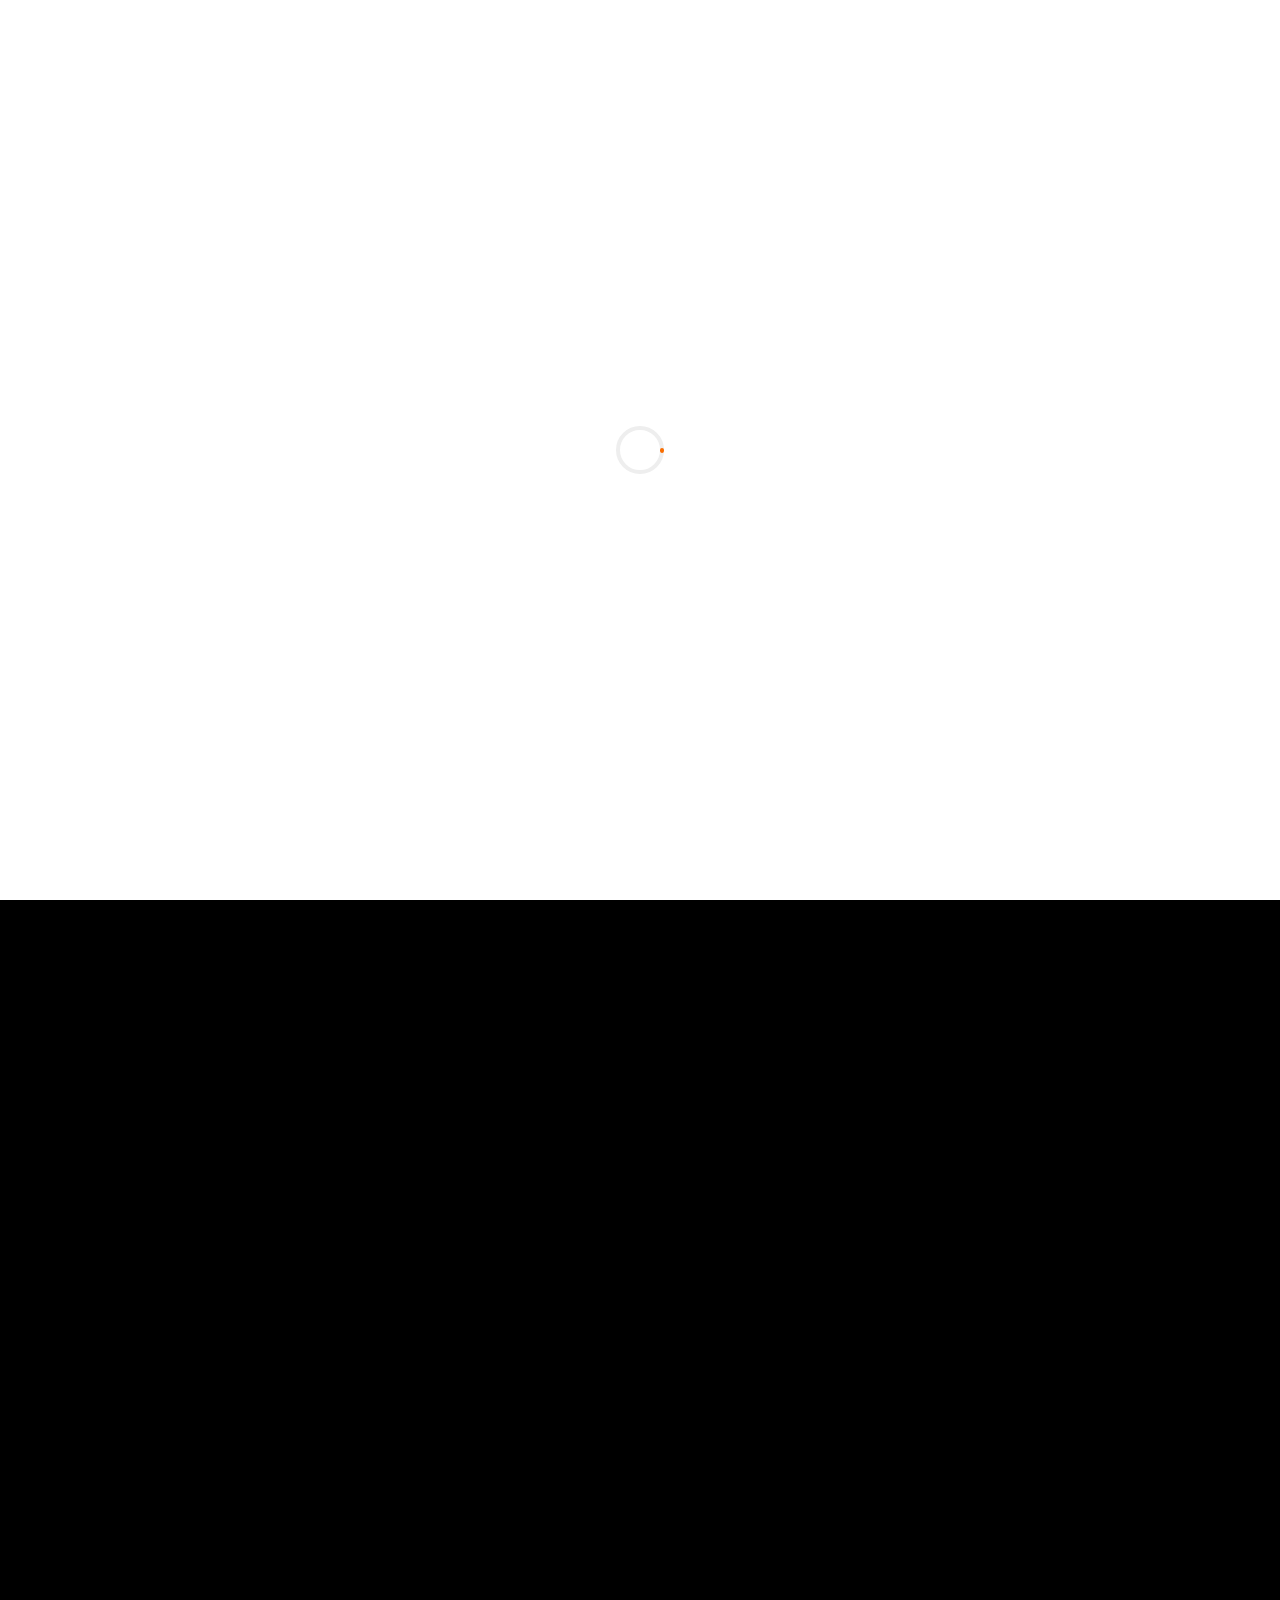
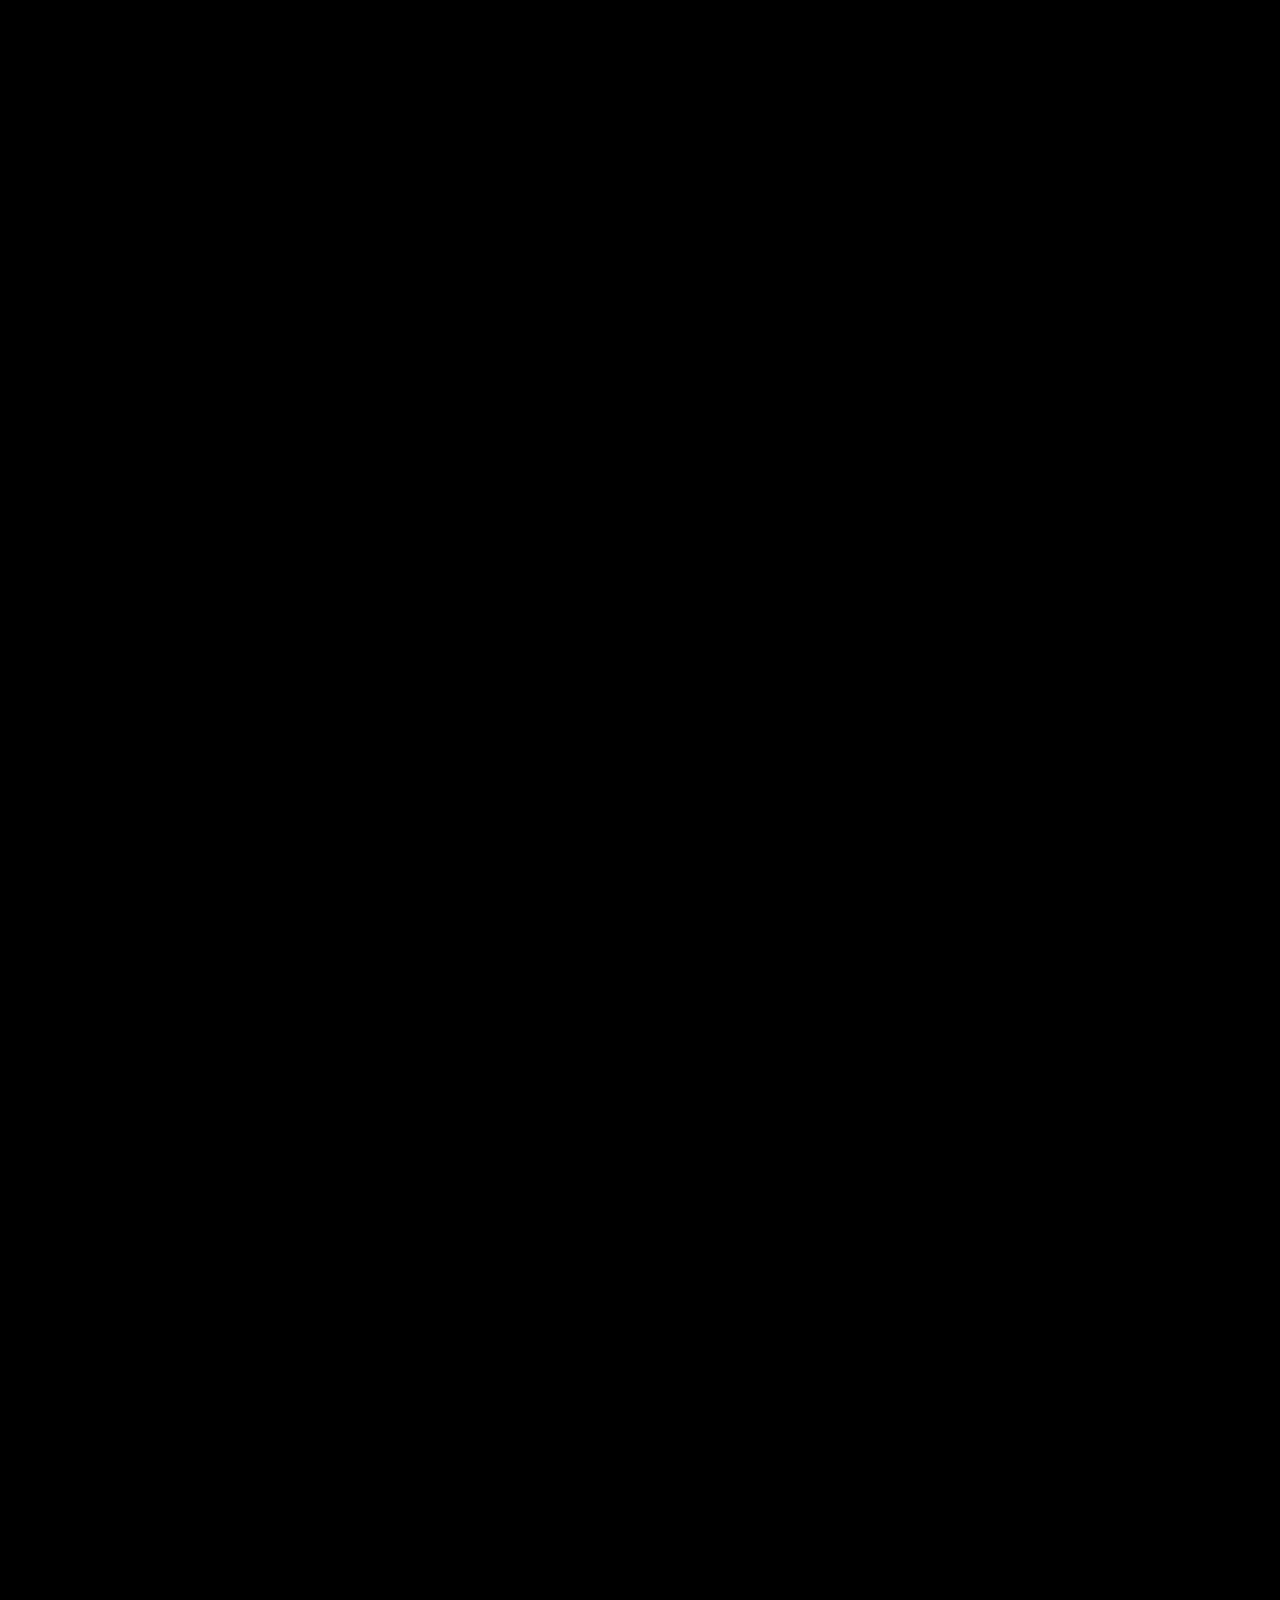
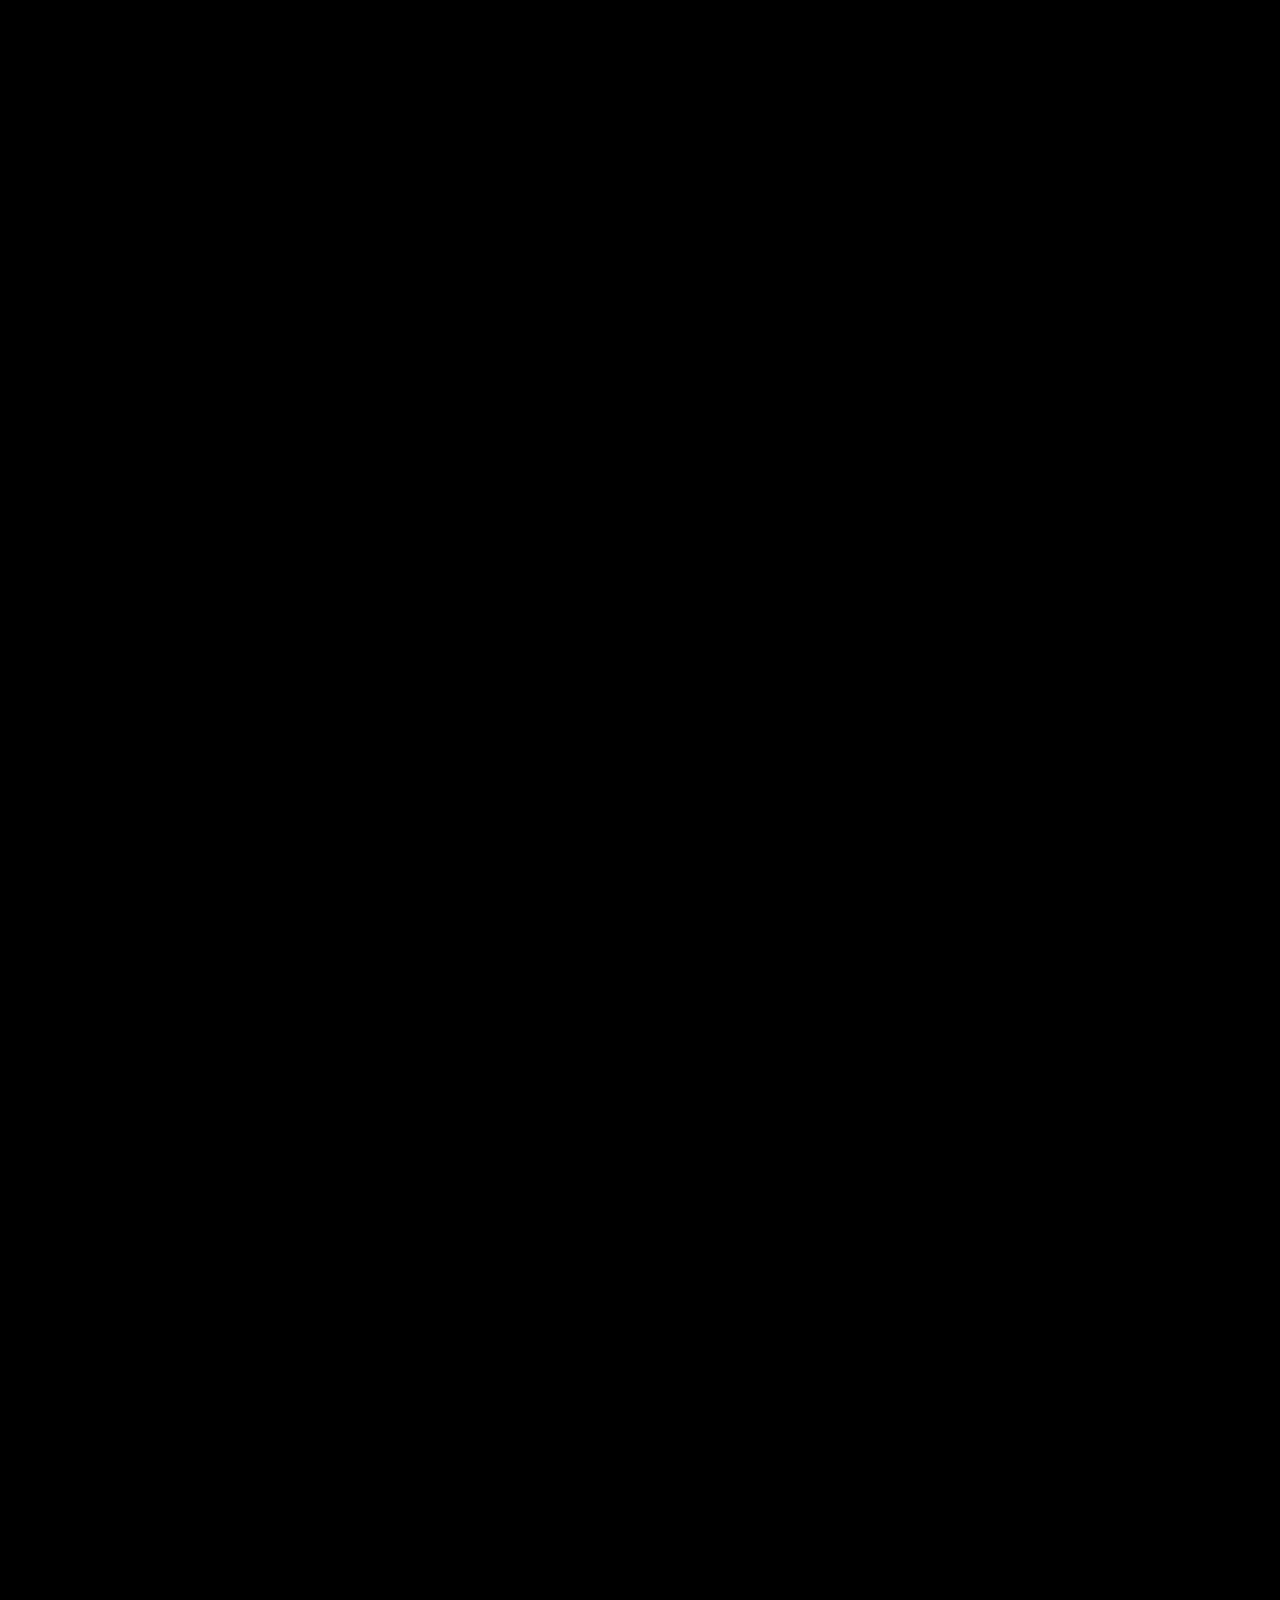
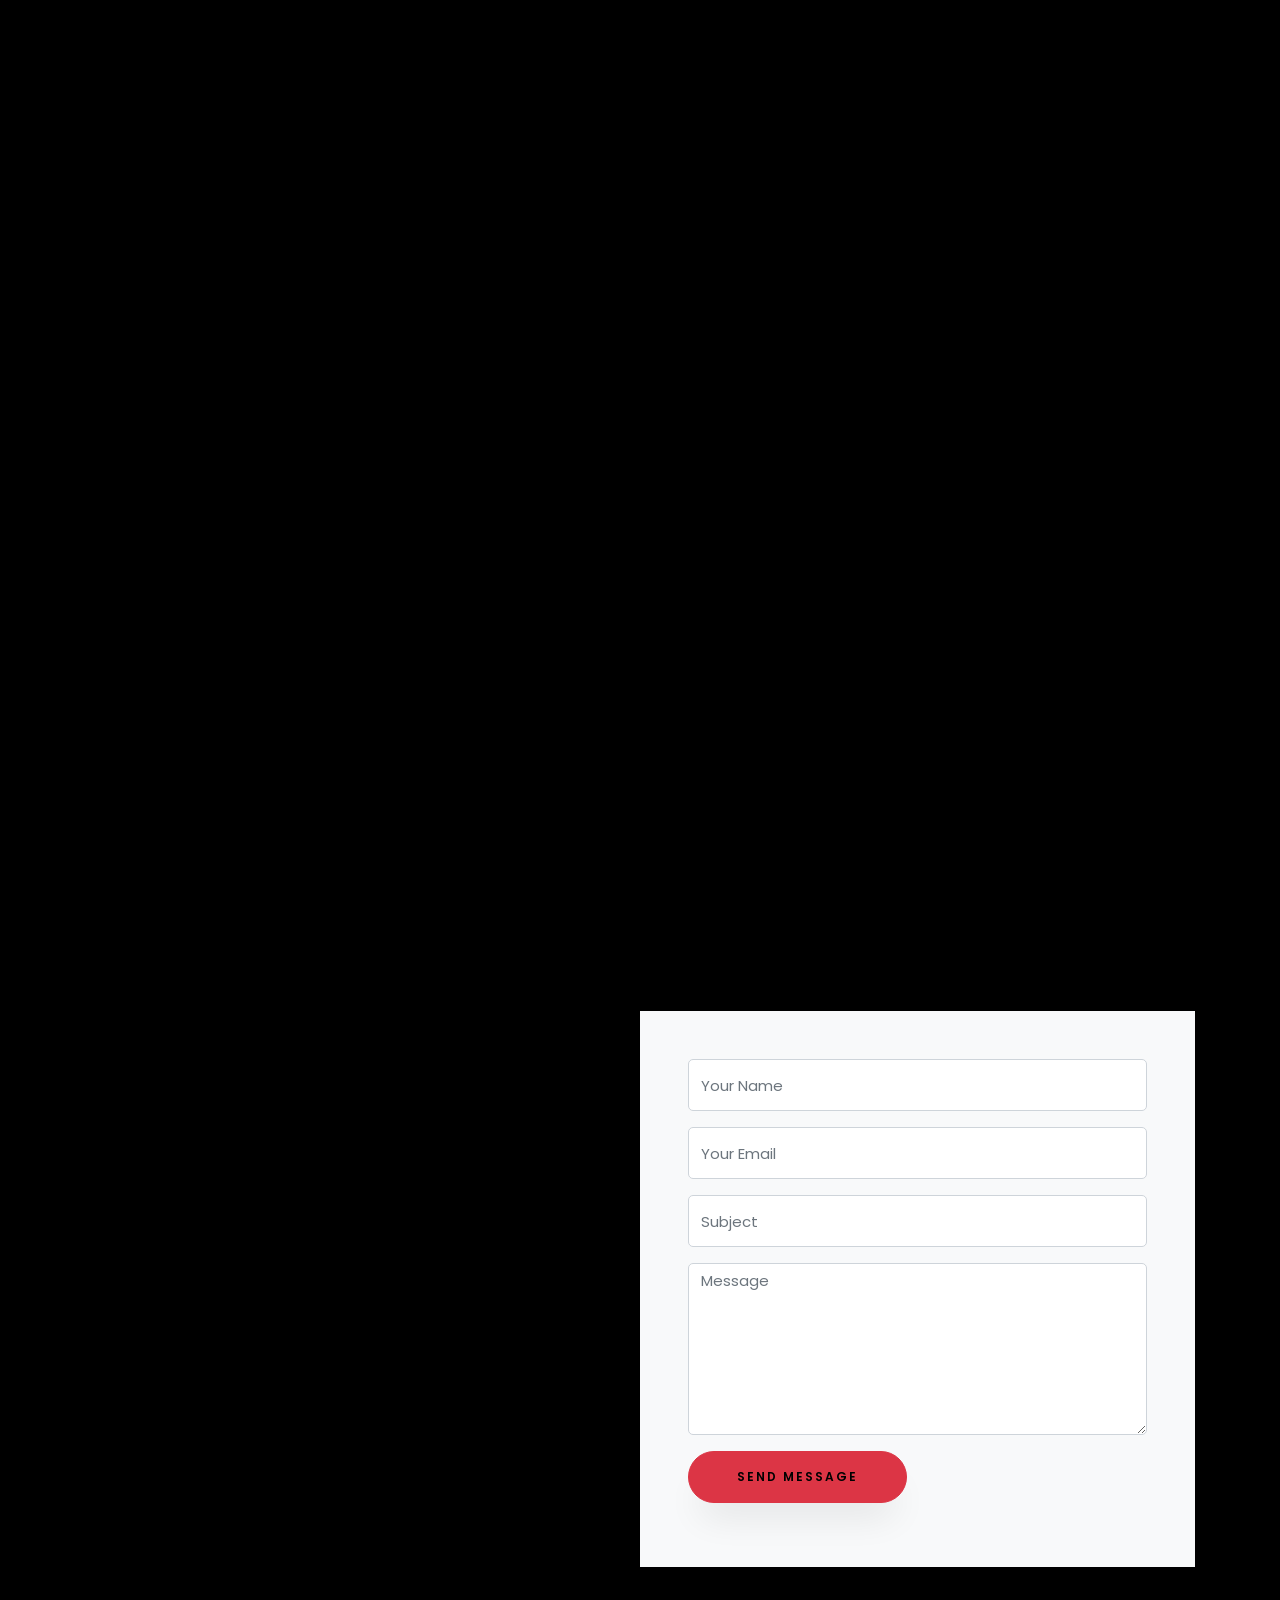
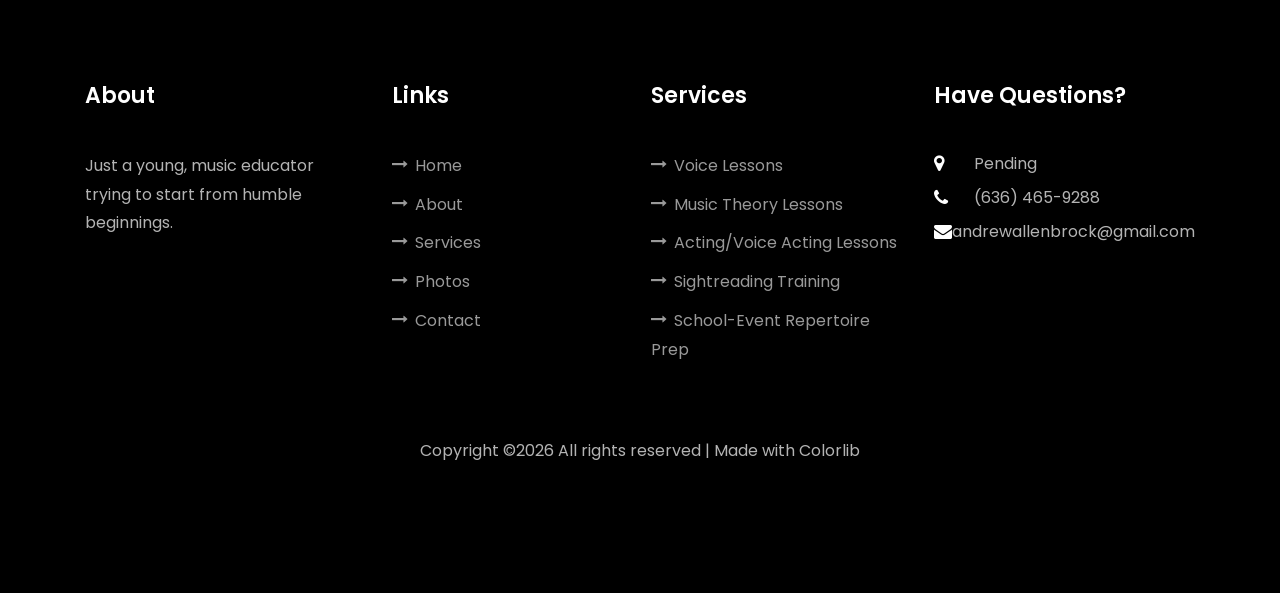
==== index.html @ 97415693 "Update index.html" ====
<!DOCTYPE html>
<html lang="en">
  <head>
    <title>Andrew Brock's Portfolio</title>
    <meta charset="utf-8">
    <meta name="viewport" content="width=device-width, initial-scale=1, shrink-to-fit=no">
    
    <link href="https://fonts.googleapis.com/css?family=Poppins:100,200,300,400,500,600,700,800,900" rel="stylesheet">

    <link rel="stylesheet" href="css/open-iconic-bootstrap.min.css">
    <link rel="stylesheet" href="css/animate.css">
    
    <link rel="stylesheet" href="css/owl.carousel.min.css">
    <link rel="stylesheet" href="css/owl.theme.default.min.css">
    <link rel="stylesheet" href="css/magnific-popup.css">

    <link rel="stylesheet" href="css/aos.css">

    <link rel="stylesheet" href="css/ionicons.min.css">
    
    <link rel="stylesheet" href="css/flaticon.css">
    <link rel="stylesheet" href="css/icomoon.css">
    <link rel="stylesheet" href="css/style.css">
  </head>
  <body data-spy="scroll" data-target=".site-navbar-target" data-offset="300">
	  
	  
    <nav class="navbar navbar-expand-lg navbar-dark ftco_navbar ftco-navbar-light site-navbar-target" id="ftco-navbar">
	    <div class="container">
	      <a class="navbar-brand" href="/">Brock Studio</a>
	      <button class="navbar-toggler js-fh5co-nav-toggle fh5co-nav-toggle" type="button" data-toggle="collapse" data-target="#ftco-nav" aria-controls="ftco-nav" aria-expanded="false" aria-label="Toggle navigation">
	        <span class="oi oi-menu"></span> Menu
	      </button>

	      <div class="collapse navbar-collapse" id="ftco-nav">
	        <ul class="navbar-nav nav ml-auto">
	          <li class="nav-item"><a href="#home-section" class="nav-link"><span>Home</span></a></li>
	          <li class="nav-item"><a href="#about-section" class="nav-link"><span>About</span></a></li>
	          <li class="nav-item"><a href="#resume-section" class="nav-link"><span>Resume</span></a></li>
	          <li class="nav-item"><a href="#services-section" class="nav-link"><span>Services</span></a></li>
	          <li class="nav-item"><a href="#skills-section" class="nav-link"><span>Skills</span></a></li>
	          <li class="nav-item"><a href="#photos-section" class="nav-link"><span>Photos</span></a></li>
	          <li class="nav-item"><a href="#contact-section" class="nav-link"><span>Contact</span></a></li>
	        </ul>
	      </div>
	    </div>
	  </nav>
	  <section id="home-section" class="hero">
		  <div class="home-slider  owl-carousel">
	      <div class="slider-item ">
	      	<div class="overlay"></div>
	        <div class="container">
	          <div class="row d-md-flex no-gutters slider-text align-items-end justify-content-end" data-scrollax-parent="true">
	          	<div class="one-third js-fullheight order-md-last img" style="background-image: url(images/About_Me.png);">
	          		<div class="overlay"></div>
	          	</div>
		          <div class="one-forth d-flex  align-items-center ftco-animate" data-scrollax=" properties: { translateY: '70%' }">
		          	<div class="text">
		          		<span class="subheading">Hello!</span>
			            <h1 class="mb-4 mt-3">I'm <span>Andrew Brock</span></h1>
			            <h2 class="mb-4">A Musician and Educator</h2>
			            <p><a href="#contact-section" class="btn btn-primary py-3 px-4">Hire me</a> <a href="#services-section" class="btn btn-white btn-outline-white py-3 px-4">My Services</a></p>
		            </div>
		          </div>
	        	</div>
	        </div>
	      </div>

	      <div class="slider-item">
	      	<div class="overlay"></div>
	        <div class="container">
	          <div class="row d-flex no-gutters slider-text align-items-end justify-content-end" data-scrollax-parent="true">
	          	<div class="one-third js-fullheight order-md-last img" style="background-image: url(images/Me_With_Dolphin.png);">
	          		<div class="overlay"></div>
	          	</div>
		          <div class="one-forth d-flex align-items-center ftco-animate" data-scrollax=" properties: { translateY: '70%' }">
		          	<div class="text">
		          		<span class="subheading">Hello!</span>
			            <h1 class="mb-4 mt-3">I'm a <span>music educator</span> based in Missouri</h1>
			            <p><a href="#contact-section" class="btn btn-primary py-3 px-4">Hire me</a> <a href="#services-section" class="btn btn-white btn-outline-white py-3 px-4">My Services</a></p>
		            </div>
		          </div>
	        	</div>
	        </div>
	      </div>
	    </div>
    </section>

    <section class="ftco-about img ftco-section ftco-no-pb" id="about-section">
    	<div class="container">
    		<div class="row d-flex">
    			<div class="col-md-6 col-lg-5 d-flex">
    				<div class="img-about img d-flex align-items-stretch">
    					<div class="overlay"></div>
	    				<div class="img d-flex align-self-stretch align-items-center" style="background-image: url(images/About_Me.png);">
	    				</div>
    				</div>
    			</div>
    			<div class="col-md-6 col-lg-7 pl-lg-5 pb-5">
    				<div class="row justify-content-start pb-3">
		          <div class="col-md-12 heading-section ftco-animate">
		          	<h1 class="big">About</h1>
		            <h2 class="mb-4">About Me</h2>
		            <p>I'm a full time teacher in the state of Missouri and offer various lessons to help all aspiring individuals grow in the performing arts.</p>
		            <ul class="about-info mt-4 px-md-0 px-2">
		            	<li class="d-flex"><span>Name:</span> <span>Andrew Brock</span></li>
		            	<li class="d-flex"><span>Email:</span> <span>andrewallenbrock@gmail.com</span></li>
		            	<li class="d-flex"><span>Phone: </span> <span>(636) 465-9288</span></li>
		            </ul>
		          </div>
		        </div>
	          <div class="counter-wrap ftco-animate d-flex mt-md-3">
              <div class="text">
              	<p class="mb-4">
	                <span class="number" data-number="400">0</span>
	                <span>Students Helped</span>
                </p>
                <p><a href="Resume.pdf" target="_blank" class="btn btn-primary py-3 px-3">Download CV</a></p>
              </div>
	          </div>
	        </div>
        </div>
    	</div>
    </section>

    <section class="ftco-section ftco-no-pb" id="resume-section">
    	<div class="container">
    		<div class="row justify-content-center pb-5">
          <div class="col-md-10 heading-section text-center ftco-animate">
          	<h1 class="big big-2">Resume</h1>
            <h2 class="mb-4">Resume</h2>
            <p>Take a peek at my growing resume! This highlights some of my credentials.</p>
          </div>
        </div>
    		<div class="row">
    			<div class="col-md-6">
    				<div class="resume-wrap ftco-animate">
    					<span class="date">2018-2020</span>
    					<h2>Associates of Arts</h2>
    					<span class="position">Jefferson College</span>
    					<p class="mt-4">Go Vikings!</p>
    				</div>
    				<div class="resume-wrap ftco-animate">
    					<span class="date">June 2023</span>
    					<h2>Teacher Educator Certificate</h2>
    					<span class="position">Missouri State University</span>
    					<p class="mt-4">Certified to teach Vocal K-12 in state of Missouri</p>
    				</div>
    				<div class="resume-wrap ftco-animate">
    					<span class="date">June 2026</span>
    					<h2>Kodály Level One Certification</h2>
    					<span class="position">Missouri State University</span>
    					<p class="mt-4">My training in the Kodály method provides a rigorous, voice-first framework that transforms the classroom into an active laboratory for musical literacy and joyful ensemble singing. I pursued this specialized certification to ensure that every student I teach doesn't just memorize songs, but truly learns to read, feel, and understand the language of music for themselves.</p>
    				</div>
    			</div>

    			<div class="col-md-6">
    				<div class="resume-wrap ftco-animate">
    					<span class="date">2020-2023</span>
    					<h2>Bachelor's in Music Education</h2>
    					<span class="position">Missouri State University</span>
    					<p class="mt-4">Go Bears!</p>
    				</div>
    				<div class="resume-wrap ftco-animate">
    					<span class="date">2023-Current</span>
    					<h2>Theatre Director</h2>
    					<span class="position">Herculaneum High School</span>
    					<p class="mt-4">I've been the theatre director at Herculaneum High for the last 3 years and counting.</p>
    				</div>
    				<div class="resume-wrap ftco-animate">
    					<span class="date">2023-Current</span>
    					<h2>Director of Choirs</h2>
    					<span class="position">Dunklin R-V School District</span>
    					<p class="mt-4">I currently work as the Director of Choirs at the Dunklin R-V School District. I teach 6-12 at Senn-Thomas Middle School and Herculaneum High.</p>
    				</div>
    			</div>
    		</div>
    		<div class="row justify-content-center mt-5">
    			<div class="col-md-6 text-center ftco-animate">
    				<p><a href="Resume.pdf" target="_blank" class="btn btn-primary py-4 px-5">Download CV</a></p>
    			</div>
    		</div>
    	</div>
    </section>

    <section class="ftco-section" id="services-section">
    	<div class="container">
    		<div class="row justify-content-center py-5 mt-5">
          <div class="col-md-12 heading-section text-center ftco-animate">
          	<h1 class="big big-2">Services</h1>
            <h2 class="mb-4">Services</h2>
            <p>I have a wide range of services in music and theatre production.</p>
          </div>
        </div>
    		<div class="row">
					<div class="col-md-4 text-center d-flex ftco-animate">
						<a href="#" class="services-1">
							<span class="icon">
								<i class="flaticon-analysis"></i>
							</span>
							<div class="desc">
								<h3 class="mb-5">Voice Lessons</h3>
							</div>
						</a>
					</div>
					<div class="col-md-4 text-center d-flex ftco-animate">
						<a href="#" class="services-1">
							<span class="icon">
								<i class="flaticon-flasks"></i>
							</span>
							<div class="desc">
								<h3 class="mb-5">Acting/Voice Acting Lessons</h3>
							</div>
						</a>
					</div>
					<div class="col-md-4 text-center d-flex ftco-animate">
						<a href="#" class="services-1">
							<span class="icon">
								<i class="flaticon-ideas"></i>
							</span>
							<div class="desc">
								<h3 class="mb-5">Music Theory Lessons</h3>
							</div>
						</a>
					</div>

					<div class="col-md-4 text-center d-flex ftco-animate">
						<a href="#" class="services-1">
							<span class="icon">
								<i class="flaticon-analysis"></i>
							</span>
							<div class="desc">
								<h3 class="mb-5">All-District Choir Repertoire Prep</h3>
							</div>
						</a>
					</div>
					<div class="col-md-4 text-center d-flex ftco-animate">
						<a href="#" class="services-1">
							<span class="icon">
								<i class="flaticon-flasks"></i>
							</span>
							<div class="desc">
								<h3 class="mb-5">Solo/Ensemble Competition Prep</h3>
							</div>
						</a>
					</div>
					<div class="col-md-4 text-center d-flex ftco-animate">
						<a href="#" class="services-1">
							<span class="icon">
								<i class="flaticon-ideas"></i>
							</span>
							<div class="desc">
								<h3 class="mb-5">Sightreading Training</h3>
							</div>
						</a>
					</div>
				</div>
    	</div>
    </section>

		
		<section class="ftco-section" id="skills-section">
			<div class="container">
				<div class="row justify-content-center pb-5">
          <div class="col-md-12 heading-section text-center ftco-animate">
          	<h1 class="big big-2">Skills</h1>
            <h2 class="mb-4">My Skills</h2>
            <p>Just some things I have a good knack for!</p>
          </div>
        </div>
				<div class="row">
					<div class="col-md-6 animate-box">
						<div class="progress-wrap ftco-animate">
							<h3>Photoshop</h3>
							<div class="progress">
							 	<div class="progress-bar color-1" role="progressbar" aria-valuenow="80"
							  	aria-valuemin="0" aria-valuemax="100" style="width:80%">
							    <span>80%</span>
							  	</div>
							</div>
						</div>
					</div>
					<div class="col-md-6 animate-box">
						<div class="progress-wrap ftco-animate">
							<h3>Finale</h3>
							<div class="progress">
							 	<div class="progress-bar color-2" role="progressbar" aria-valuenow="95"
							  	aria-valuemin="0" aria-valuemax="100" style="width:95%">
							    <span>95%</span>
							  	</div>
							</div>
						</div>
					</div>
					<div class="col-md-6 animate-box">
						<div class="progress-wrap ftco-animate">
							<h3>Dorico</h3>
							<div class="progress">
							 	<div class="progress-bar color-3" role="progressbar" aria-valuenow="75"
							  	aria-valuemin="0" aria-valuemax="100" style="width:75%">
							    <span>75%</span>
							  	</div>
							</div>
						</div>
					</div>
					<div class="col-md-6 animate-box">
						<div class="progress-wrap ftco-animate">
							<h3>Audacity</h3>
							<div class="progress">
							 	<div class="progress-bar color-4" role="progressbar" aria-valuenow="90"
							  	aria-valuemin="0" aria-valuemax="100" style="width:90%">
							    <span>90%</span>
							  	</div>
							</div>
						</div>
					</div>
					<div class="col-md-6 animate-box">
						<div class="progress-wrap ftco-animate">
							<h3>Google Applications</h3>
							<div class="progress">
							 	<div class="progress-bar color-5" role="progressbar" aria-valuenow="100"
							  	aria-valuemin="0" aria-valuemax="100" style="width:100%">
							    <span>100%</span>
							  	</div>
							</div>
						</div>
					</div>
					<div class="col-md-6 animate-box">
						<div class="progress-wrap ftco-animate">
							<h3>GarageBand</h3>
							<div class="progress">
							 	<div class="progress-bar color-6" role="progressbar" aria-valuenow="80"
							  	aria-valuemin="0" aria-valuemax="100" style="width:80%">
							    <span>80%</span>
							  	</div>
							</div>
						</div>
					</div>
				</div>
			</div>
		</section>
 

    <section class="ftco-section ftco-project" id="photos-section">
    	<div class="container">
    		<div class="row justify-content-center pb-5">
          <div class="col-md-12 heading-section text-center ftco-animate">
          	<h1 class="big big-2">Photos</h1>
            <h2 class="mb-4">My Photos</h2>
            <p>Just sharing some of my memories I've made while doing what I love!</p>
          </div>
        </div>
    		<div class="row">
    			<div class="col-md-4">
    				<div class="project img ftco-animate d-flex justify-content-center align-items-center" style="background-image: url(images/trip3.jpeg);">
    					<div class="overlay"></div>
    				</div>
  				</div>
  				
				<div class="col-md-4">
    				<div class="project img ftco-animate d-flex justify-content-center align-items-center" style="background-image: url(images/Trophies.jpeg);">
    					<div class="overlay"></div>
    				</div>
  				</div>

    			<div class="col-md-8">
    				<div class="project img ftco-animate d-flex justify-content-center align-items-center" style="background-image: url(images/Concert_Rehearsal.png);">
    					<div class="overlay"></div>
	    				</div>
    				</div>

    				<div class="project img ftco-animate d-flex justify-content-center align-items-center" style="background-image: url(images/Six_Flags_Trip.png);">
    					<div class="overlay"></div>
	    				<div class="text text-center p-4">
    				</div>
    			</div>
		    				</div>
	    				</div>
    				</div>
    			</div>
    		</div>
    	</div>
    </section>


    <section class="ftco-section contact-section ftco-no-pb" id="contact-section">
      <div class="container">
      	<div class="row justify-content-center mb-5 pb-3">
          <div class="col-md-7 heading-section text-center ftco-animate">
            <h1 class="big big-2">Contact</h1>
            <h2 class="mb-4">Contact Me</h2>
            <p>Contact me to ask about my rates!</p>
          </div>
        </div>

        <div class="row d-flex contact-info mb-5">
          <div class="col-md-6 col-lg-3 d-flex ftco-animate">
          	<div class="align-self-stretch box p-4 text-center">
          		<div class="icon d-flex align-items-center justify-content-center">
          			<span class="icon-map-signs"></span>
          		</div>
          		<h3 class="mb-4">Address</h3>
	            <p>Pending</p>
	          </div>
          </div>
          <div class="col-md-6 col-lg-3 d-flex ftco-animate">
          	<div class="align-self-stretch box p-4 text-center">
          		<div class="icon d-flex align-items-center justify-content-center">
          			<span class="icon-phone2"></span>
          		</div>
          		<h3 class="mb-4">Contact Number</h3>
	            <p><a href="tel://6364659288">(636) 465-9288</a></p>
	          </div>
          </div>
          <div class="col-md-6 col-lg-3 d-flex ftco-animate">
          	<div class="align-self-stretch box p-4 text-center">
          		<div class="icon d-flex align-items-center justify-content-center">
          			<span class="icon-paper-plane"></span>
          		</div>
          		<h3 class="mb-4">Email Address</h3>
	            <p><a href="mailto:andrewallenbrock@gmail.com">andrewallenbrock@gmail.com</a></p>
	          </div>
          </div>
          <div class="col-md-6 col-lg-3 d-flex ftco-animate">
          	<div class="align-self-stretch box p-4 text-center">
          		<div class="icon d-flex align-items-center justify-content-center">
          			<span class="icon-globe"></span>
          		</div>
          		<h3 class="mb-4">Website</h3>
	            <p><a href="/">andrewallenbrock.com</a></p>
	          </div>
          </div>
        </div>

        <div class="row no-gutters block-9">
          <div class="col-md-6 order-md-last d-flex">
            <form action="https://formspree.io/f/xnjryzbp" method="POST" class="bg-light p-4 p-md-5 contact-form">
  <div class="form-group">
    <input type="text" name="Name" class="form-control" placeholder="Your Name" required>
  </div>
  <div class="form-group">
    <input type="email" name="Reply To" class="form-control" placeholder="Your Email" required>
  </div>
  <div class="form-group">
    <input type="text" name="subject" class="form-control" placeholder="Subject" required>
  </div>
  <div class="form-group">
    <textarea name="Message" id="message" cols="30" rows="7" class="form-control" placeholder="Message" required></textarea>
  </div>
  <div class="form-group">
    <input type="submit" value="Send Message" class="btn btn-primary py-3 px-5">
  </div>
            </form>
          
          </div>

          <div class="col-md-6 d-flex">
          	<div class="img" style="background-image: url(images/About_Me.png);"></div>
          </div>
        </div>
      </div>
    </section>
		

    <footer class="ftco-footer ftco-section">
      <div class="container">
        <div class="row mb-5">
          <div class="col-md">
            <div class="ftco-footer-widget mb-4">
              <h2 class="ftco-heading-2">About</h2>
              <p>Just a young, music educator trying to start from humble beginnings.</p>
              <ul class="ftco-footer-social list-unstyled float-md-left float-lft mt-5">
                <li class="ftco-animate"><a href="#"><span class="icon-twitter"></span></a></li>
                <li class="ftco-animate"><a href="#"><span class="icon-facebook"></span></a></li>
                <li class="ftco-animate"><a href="#"><span class="icon-instagram"></span></a></li>
              </ul>
            </div>
          </div>
          <div class="col-md">
            <div class="ftco-footer-widget mb-4 ml-md-4">
              <h2 class="ftco-heading-2">Links</h2>
              <ul class="list-unstyled">
                <li><a href="/"><span class="icon-long-arrow-right mr-2"></span>Home</a></li>
                <li><a href="#about-section"><span class="icon-long-arrow-right mr-2"></span>About</a></li>
                <li><a href="#services-section"><span class="icon-long-arrow-right mr-2"></span>Services</a></li>
                <li><a href="#photos-section"><span class="icon-long-arrow-right mr-2"></span>Photos</a></li>
                <li><a href="#contact-section"><span class="icon-long-arrow-right mr-2"></span>Contact</a></li>
              </ul>
            </div>
          </div>
          <div class="col-md">
             <div class="ftco-footer-widget mb-4">
              <h2 class="ftco-heading-2">Services</h2>
              <ul class="list-unstyled">
                <li><a href="#services-section"><span class="icon-long-arrow-right mr-2"></span>Voice Lessons</a></li>
                <li><a href="#services-section"><span class="icon-long-arrow-right mr-2"></span>Music Theory Lessons</a></li>
                <li><a href="#services-section"><span class="icon-long-arrow-right mr-2"></span>Acting/Voice Acting Lessons</a></li>
                <li><a href="#services-section"><span class="icon-long-arrow-right mr-2"></span>Sightreading Training</a></li>
                <li><a href="#services-section"><span class="icon-long-arrow-right mr-2"></span>School-Event Repertoire Prep</a></li>
              </ul>
            </div>
          </div>
          <div class="col-md">
            <div class="ftco-footer-widget mb-4">
            	<h2 class="ftco-heading-2">Have Questions?</h2>
            	<div class="block-23 mb-3">
	              <ul>
	                <li><span class="icon icon-map-marker"></span><span class="text">Pending</span></li>
	                <li><span class="icon icon-phone"></span><span class="text">(636) 465-9288</span></a></li>
	                <li><span class="icon icon-envelope"></span><span class="text">andrewallenbrock@gmail.com</span></a></li>
	              </ul>
	            </div>
            </div>
          </div>
        </div>
        <div class="row">
          <div class="col-md-12 text-center">

            <p><!-- Link back to Colorlib can't be removed. Template is licensed under CC BY 3.0. -->
  Copyright &copy;<script>document.write(new Date().getFullYear());</script> All rights reserved | Made with <a href="https://colorlib.com" target="_blank">Colorlib</a>
  <!-- Link back to Colorlib can't be removed. Template is licensed under CC BY 3.0. --></p>
          </div>
        </div>
      </div>
    </footer>
    
  

  <!-- loader -->
  <div id="ftco-loader" class="show fullscreen"><svg class="circular" width="48px" height="48px"><circle class="path-bg" cx="24" cy="24" r="22" fill="none" stroke-width="4" stroke="#eeeeee"/><circle class="path" cx="24" cy="24" r="22" fill="none" stroke-width="4" stroke-miterlimit="10" stroke="#F96D00"/></svg></div>


  <script src="js/jquery.min.js"></script>
  <script src="js/jquery-migrate-3.0.1.min.js"></script>
  <script src="js/popper.min.js"></script>
  <script src="js/bootstrap.min.js"></script>
  <script src="js/jquery.easing.1.3.js"></script>
  <script src="js/jquery.waypoints.min.js"></script>
  <script src="js/jquery.stellar.min.js"></script>
  <script src="js/owl.carousel.min.js"></script>
  <script src="js/jquery.magnific-popup.min.js"></script>
  <script src="js/aos.js"></script>
  <script src="js/jquery.animateNumber.min.js"></script>
  <script src="js/scrollax.min.js"></script>
  
  <script src="js/main.js"></script>
    
  </body>
</html>
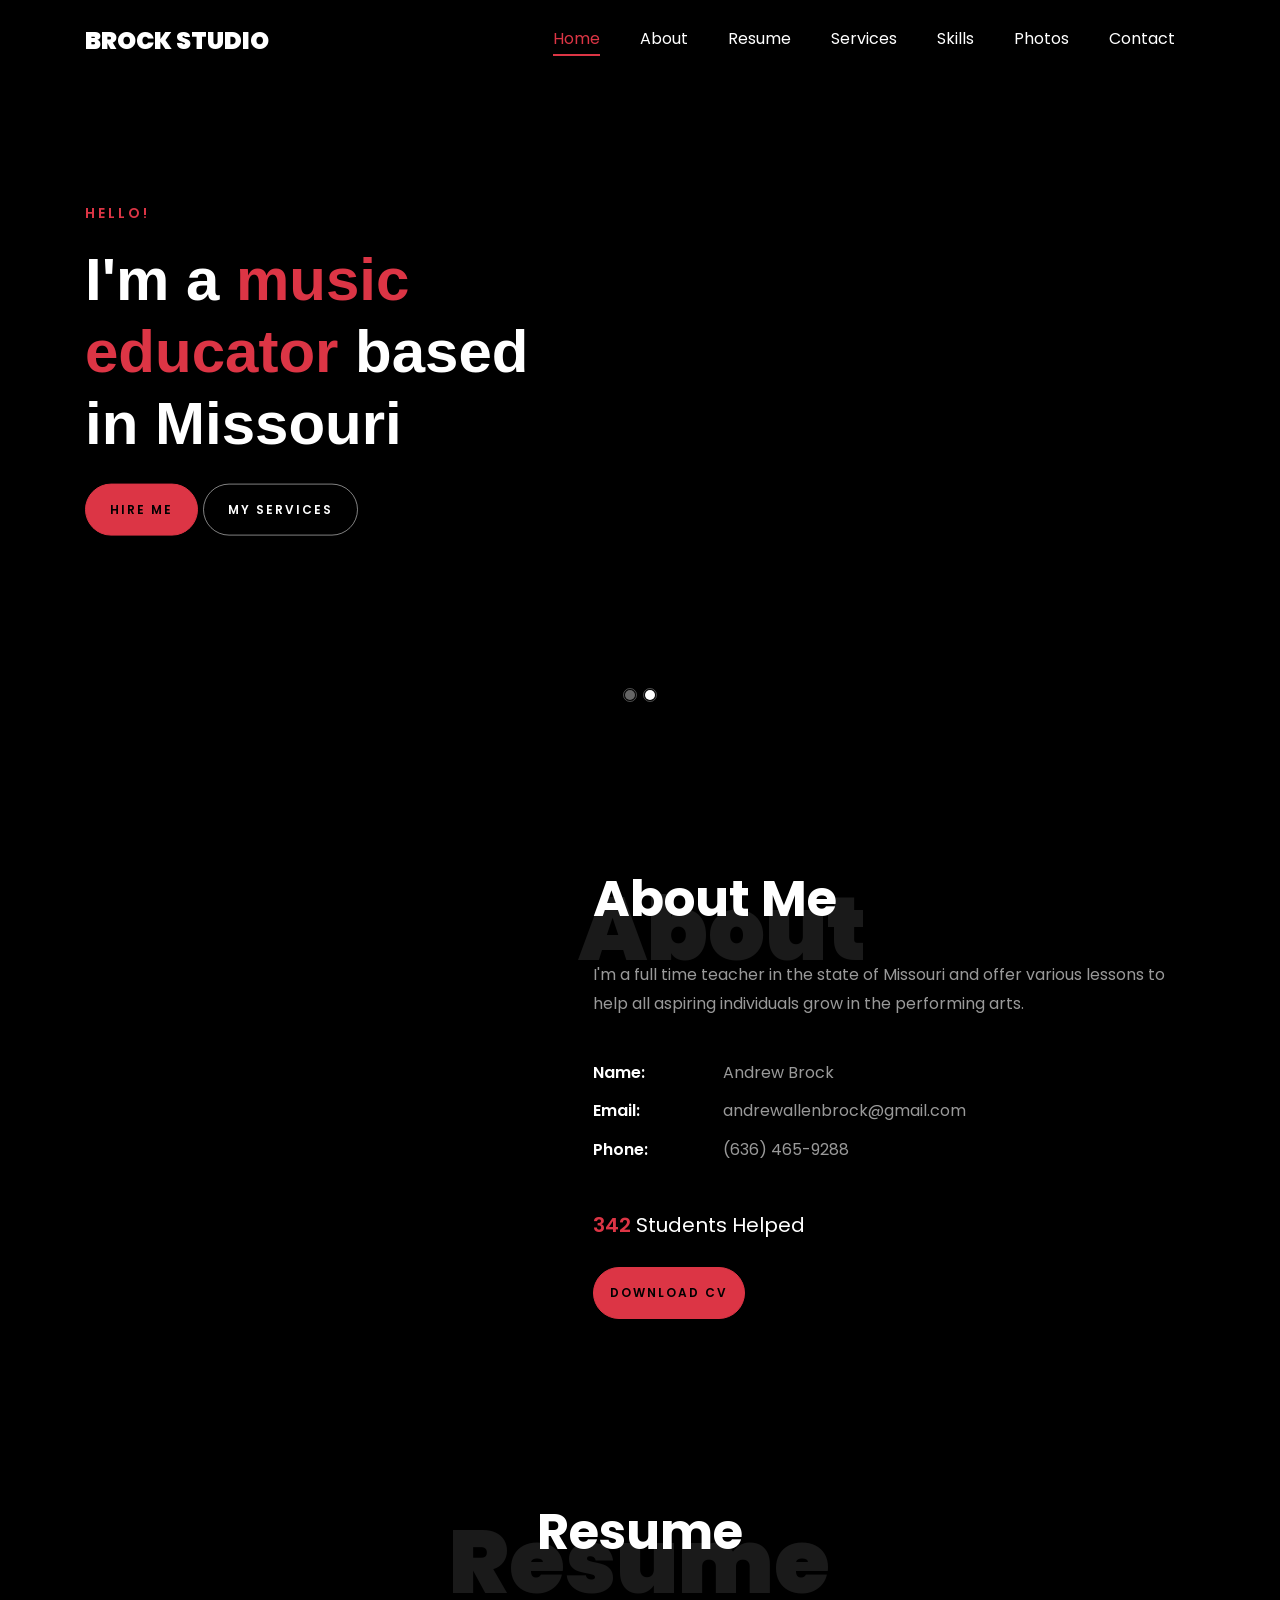
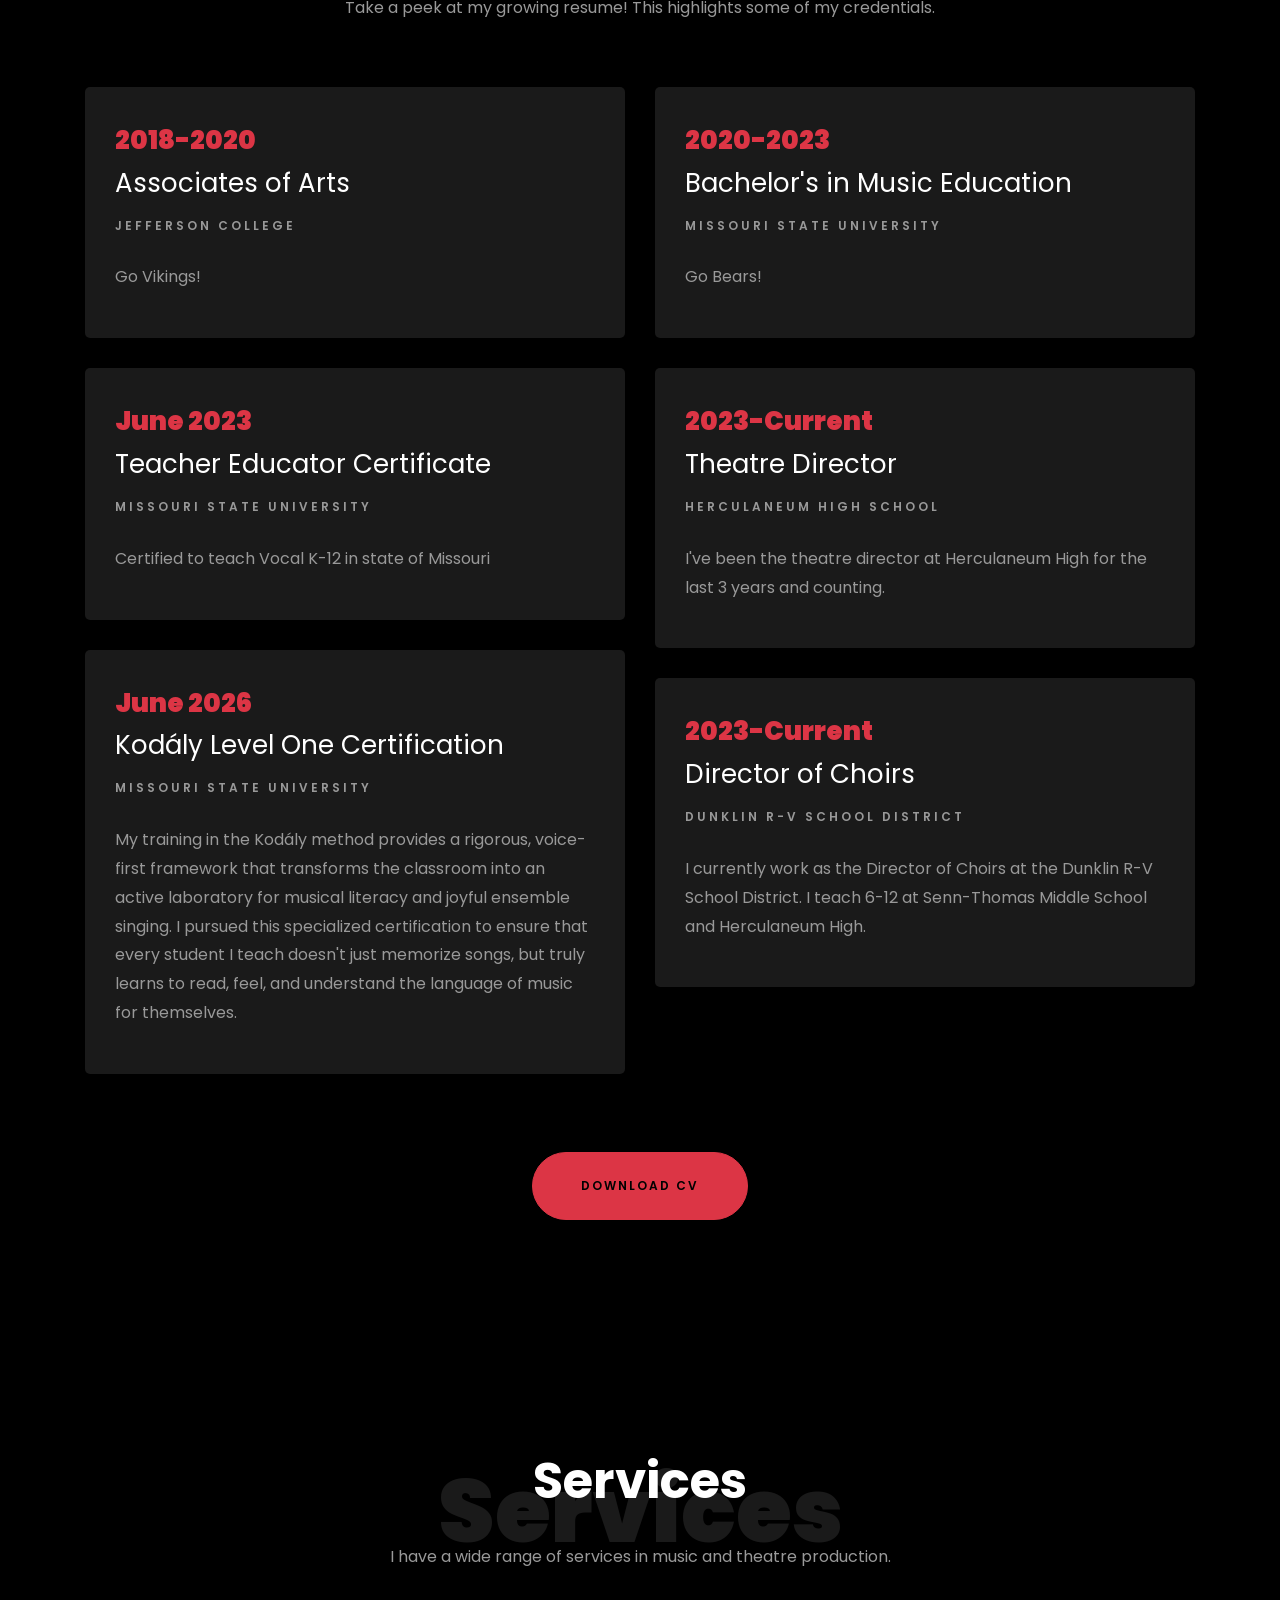
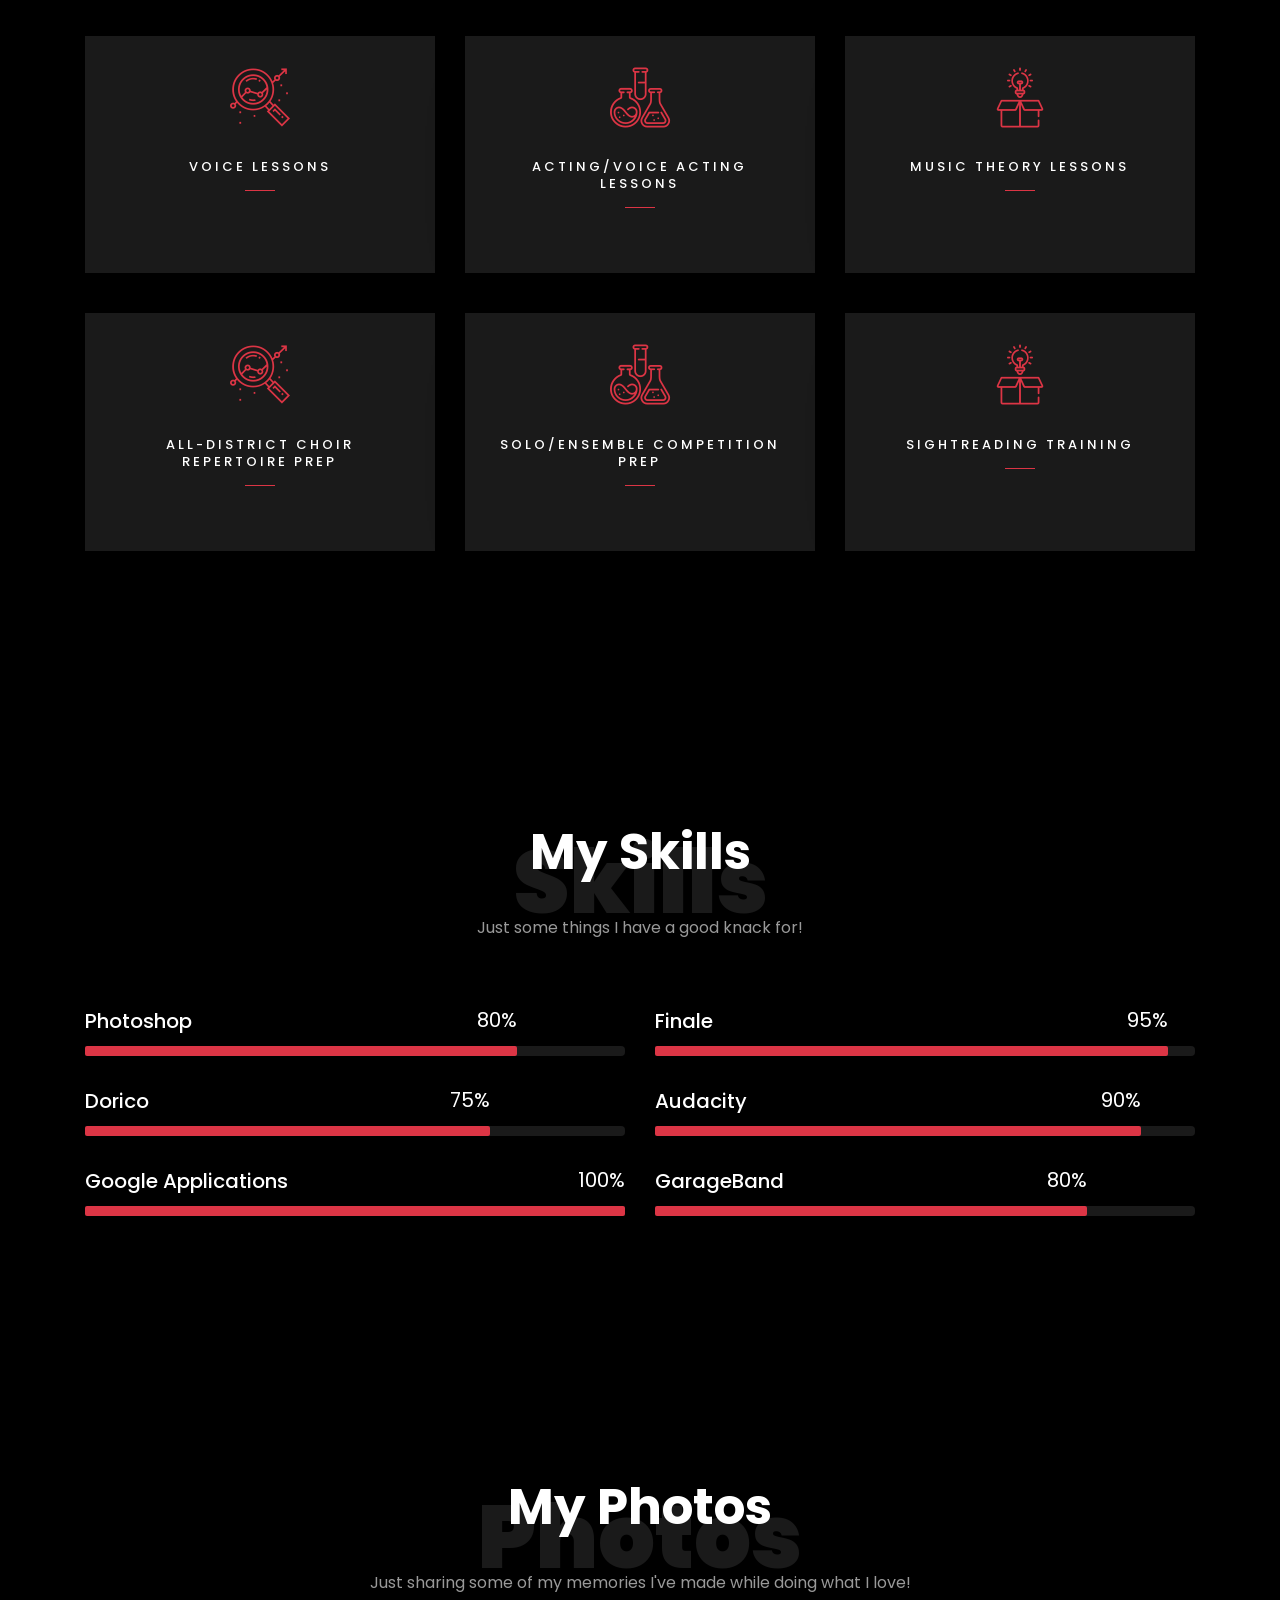
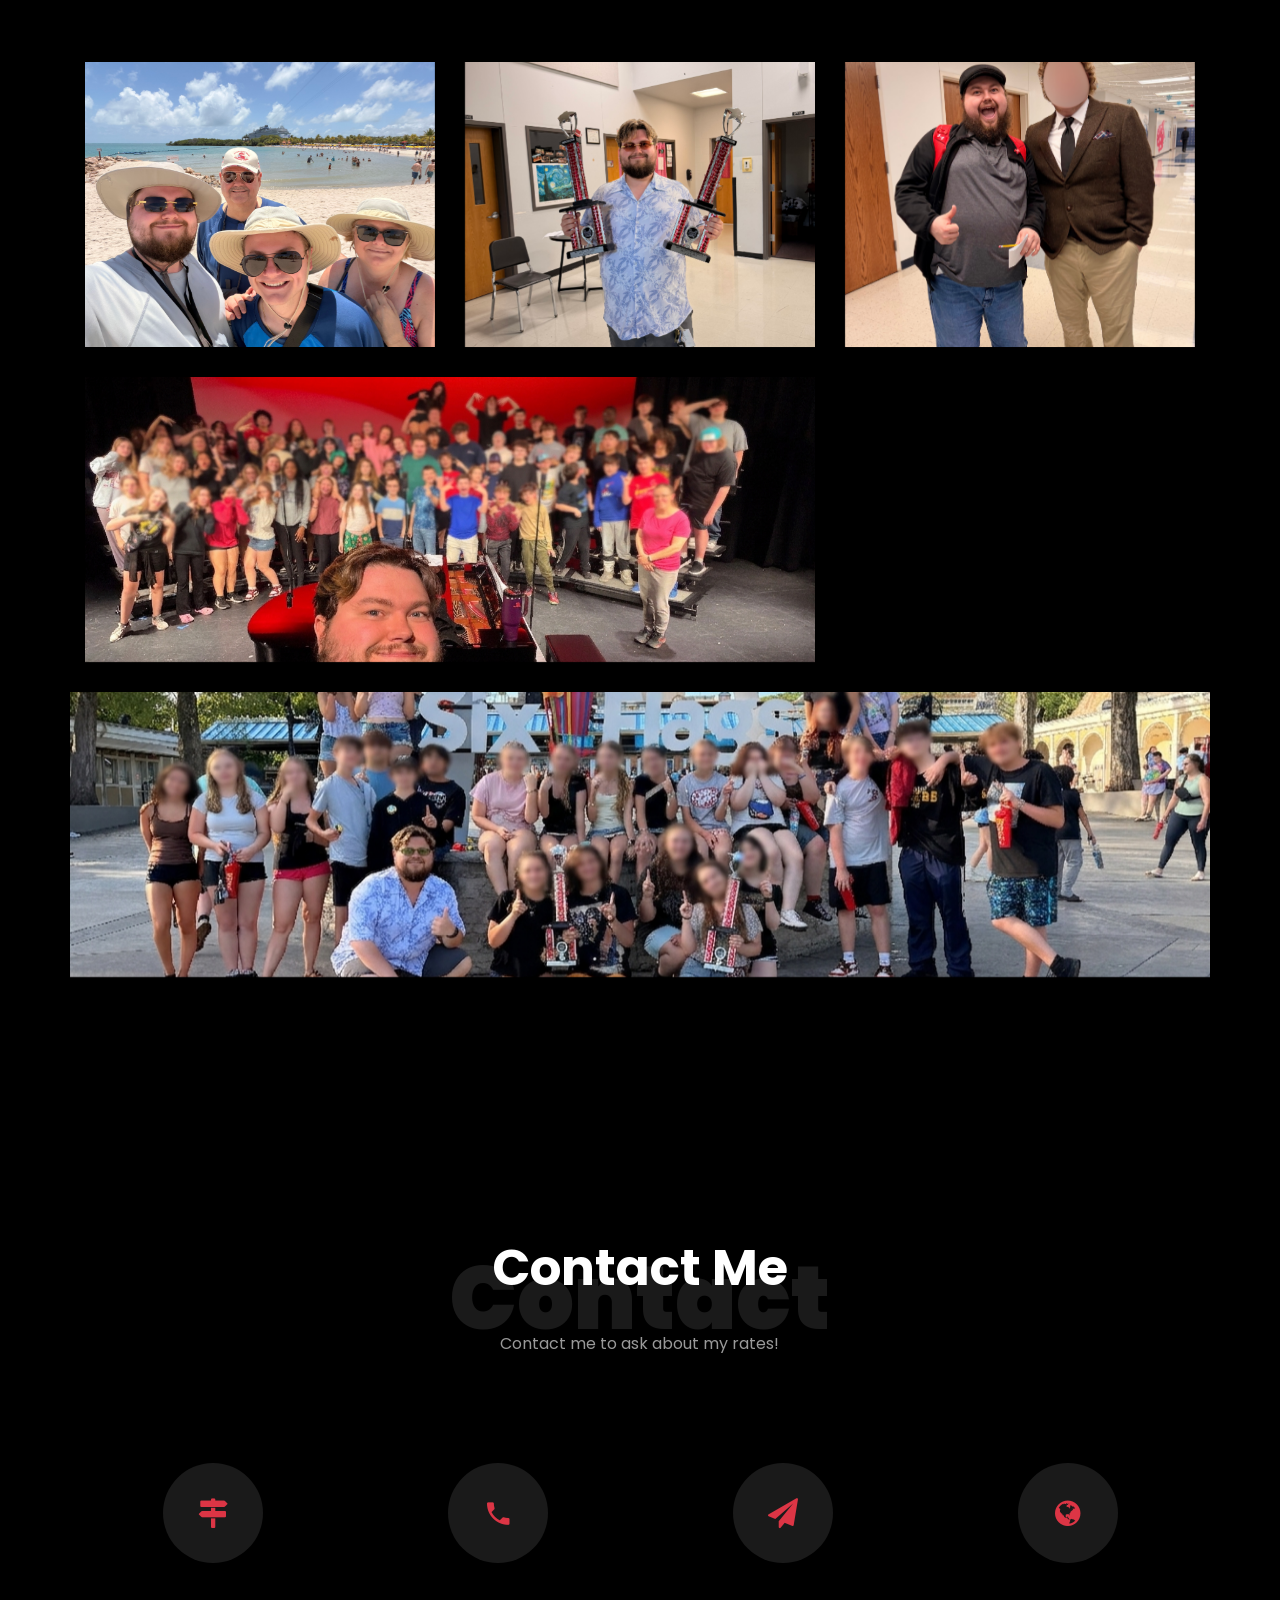
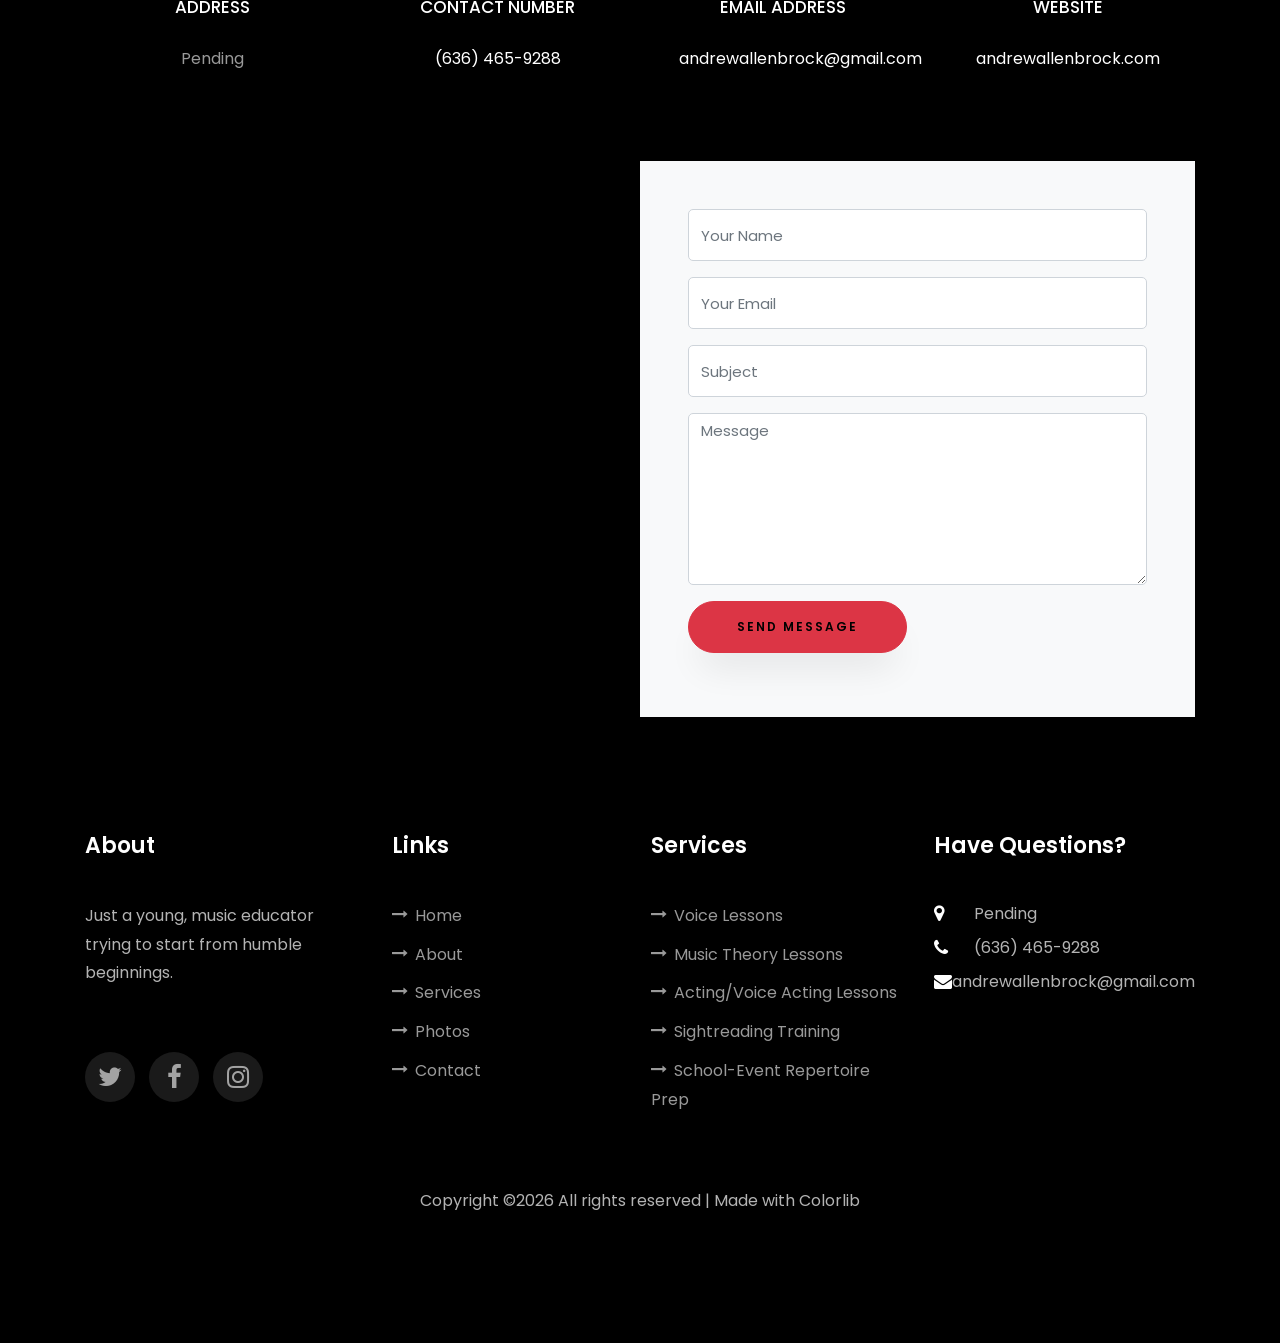
==== commit b6e17355: "Update index.html" ====
--- a/index.html
+++ b/index.html
@@ -362,15 +362,26 @@
     				</div>
   				</div>
 
+				<div class="col-md-4">
+    				<div class="project img ftco-animate d-flex justify-content-center align-items-center" style="background-image: url(images/District_SE_Comp.jpg);">
+    					<div class="overlay"></div>
+    				</div>
+  				</div>
+
     			<div class="col-md-8">
-    				<div class="project img ftco-animate d-flex justify-content-center align-items-center" style="background-image: url(images/Concert_Rehearsal.png);">
+    				<div class="project img ftco-animate d-flex justify-content-center align-items-center" style="background-image: url(images/Rehearsal.png);">
     					<div class="overlay"></div>
 	    				</div>
     				</div>
 
-    				<div class="project img ftco-animate d-flex justify-content-center align-items-center" style="background-image: url(images/Six_Flags_Trip.png);">
-    					<div class="overlay"></div>
-	    				<div class="text text-center p-4">
+				<div class="col-md-4">
+    				<div class="project img ftco-animate d-flex justify-content-center align-items-center" style="background-image: url(images/trip1.jpeg);">
+    					<div class="overlay"></div>
+	    				</div>
+    				</div>
+
+    				<div class="project img ftco-animate d-flex justify-content-center align-items-center" style="background-image: url(images/SixFlagsTrip.png);">
+    					<div class="overlay"></div>
     				</div>
     			</div>
 		    				</div>
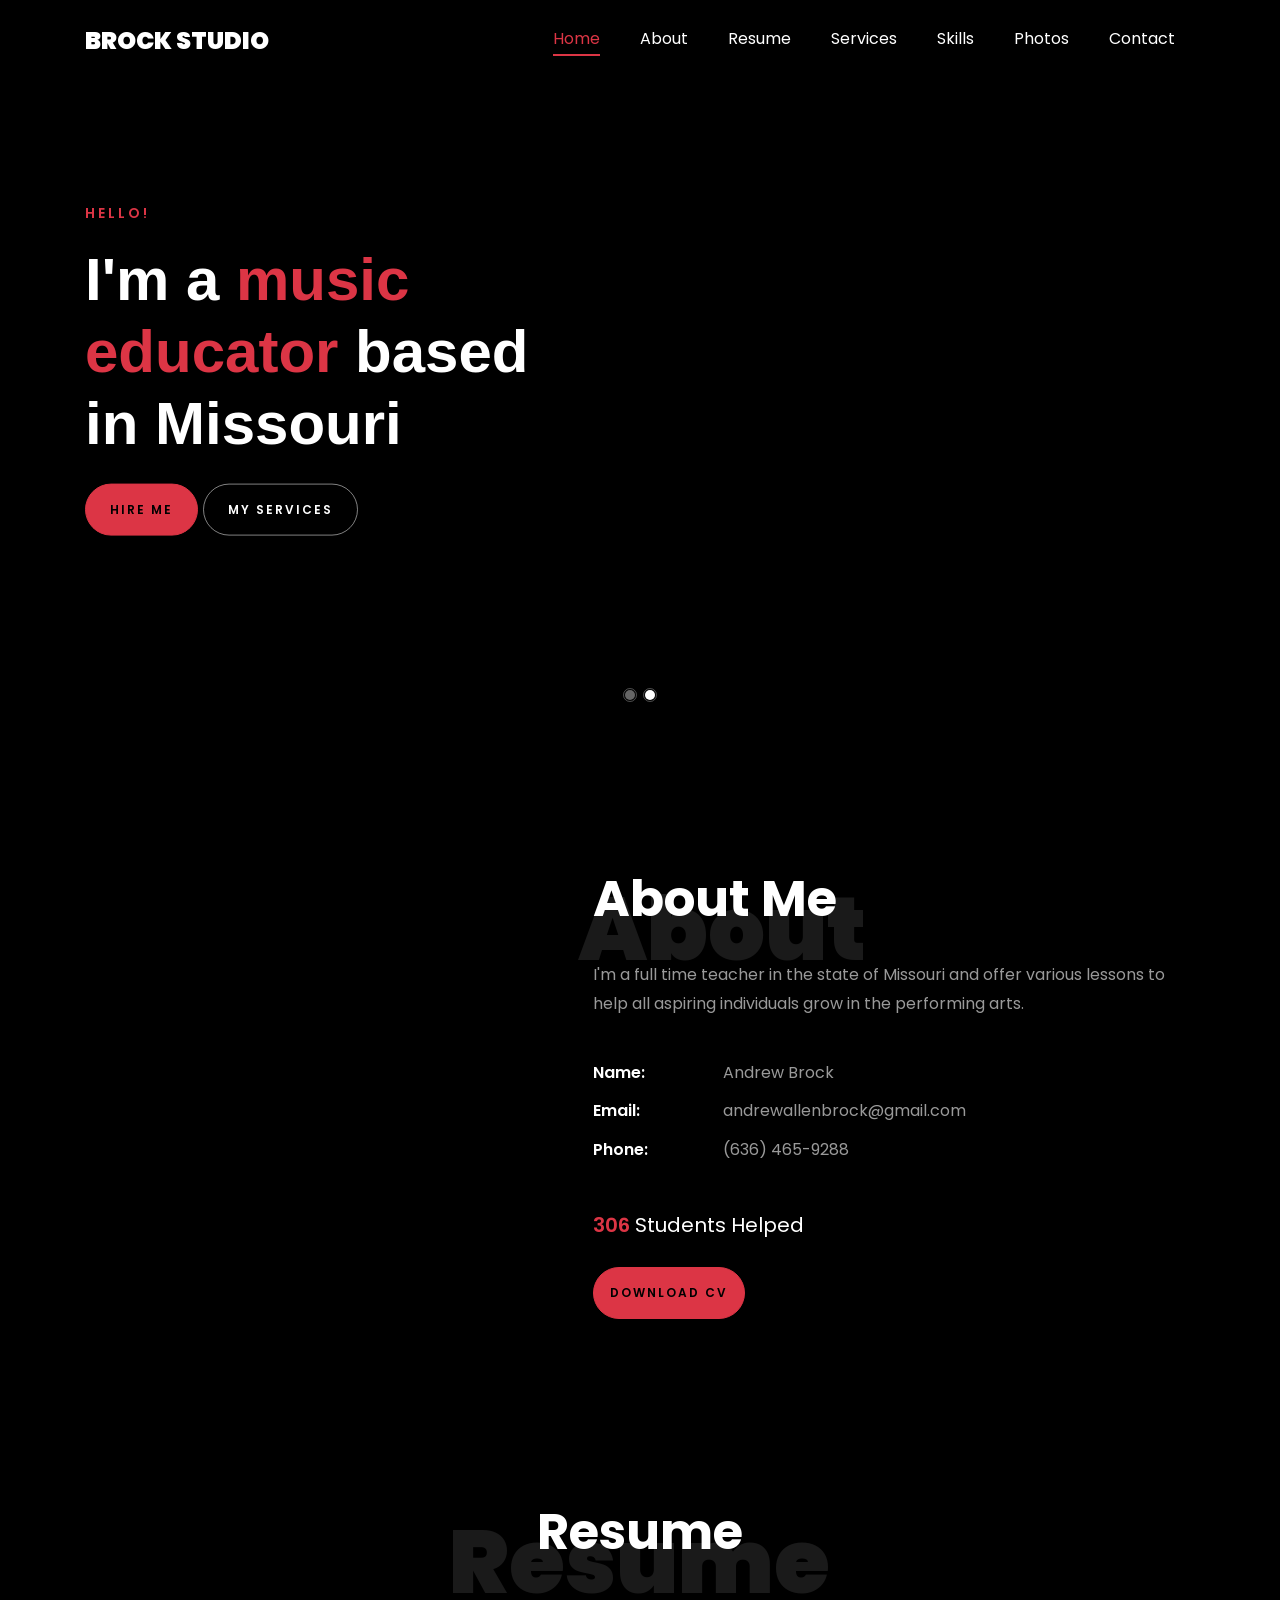
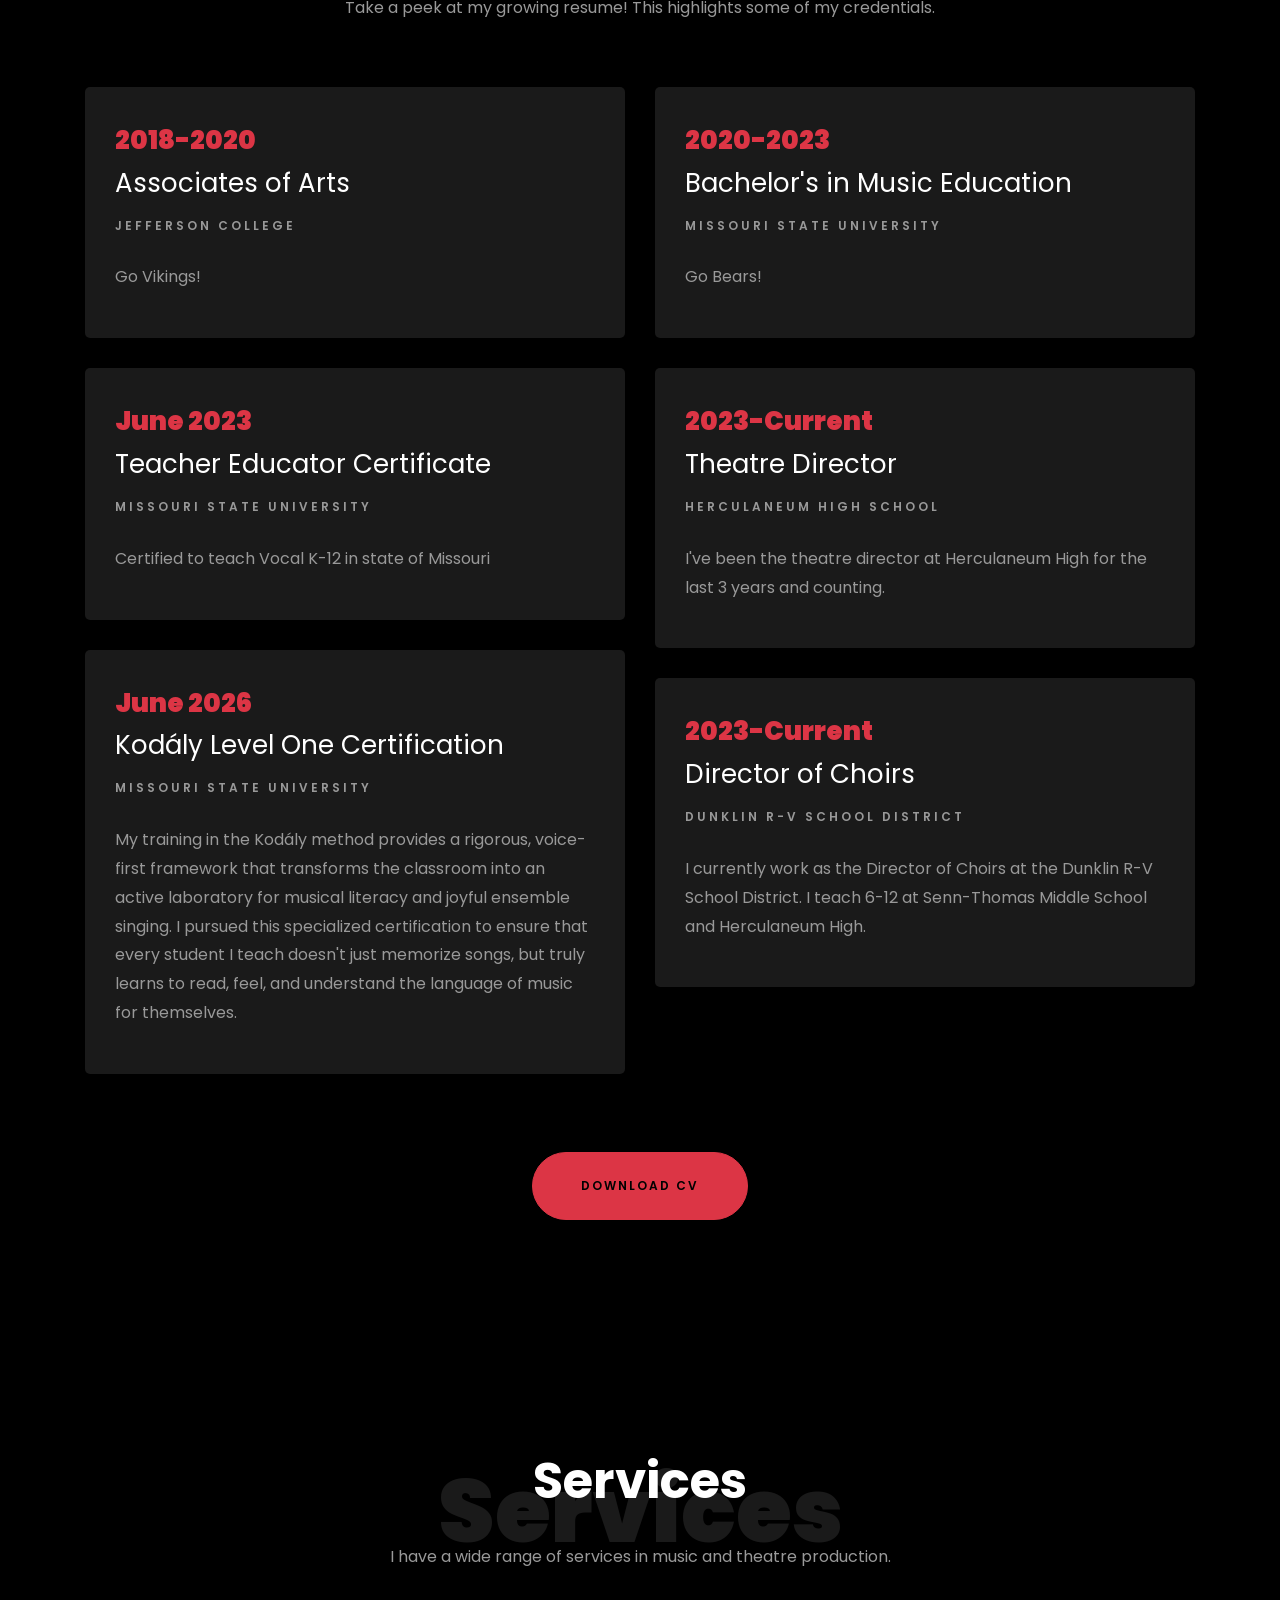
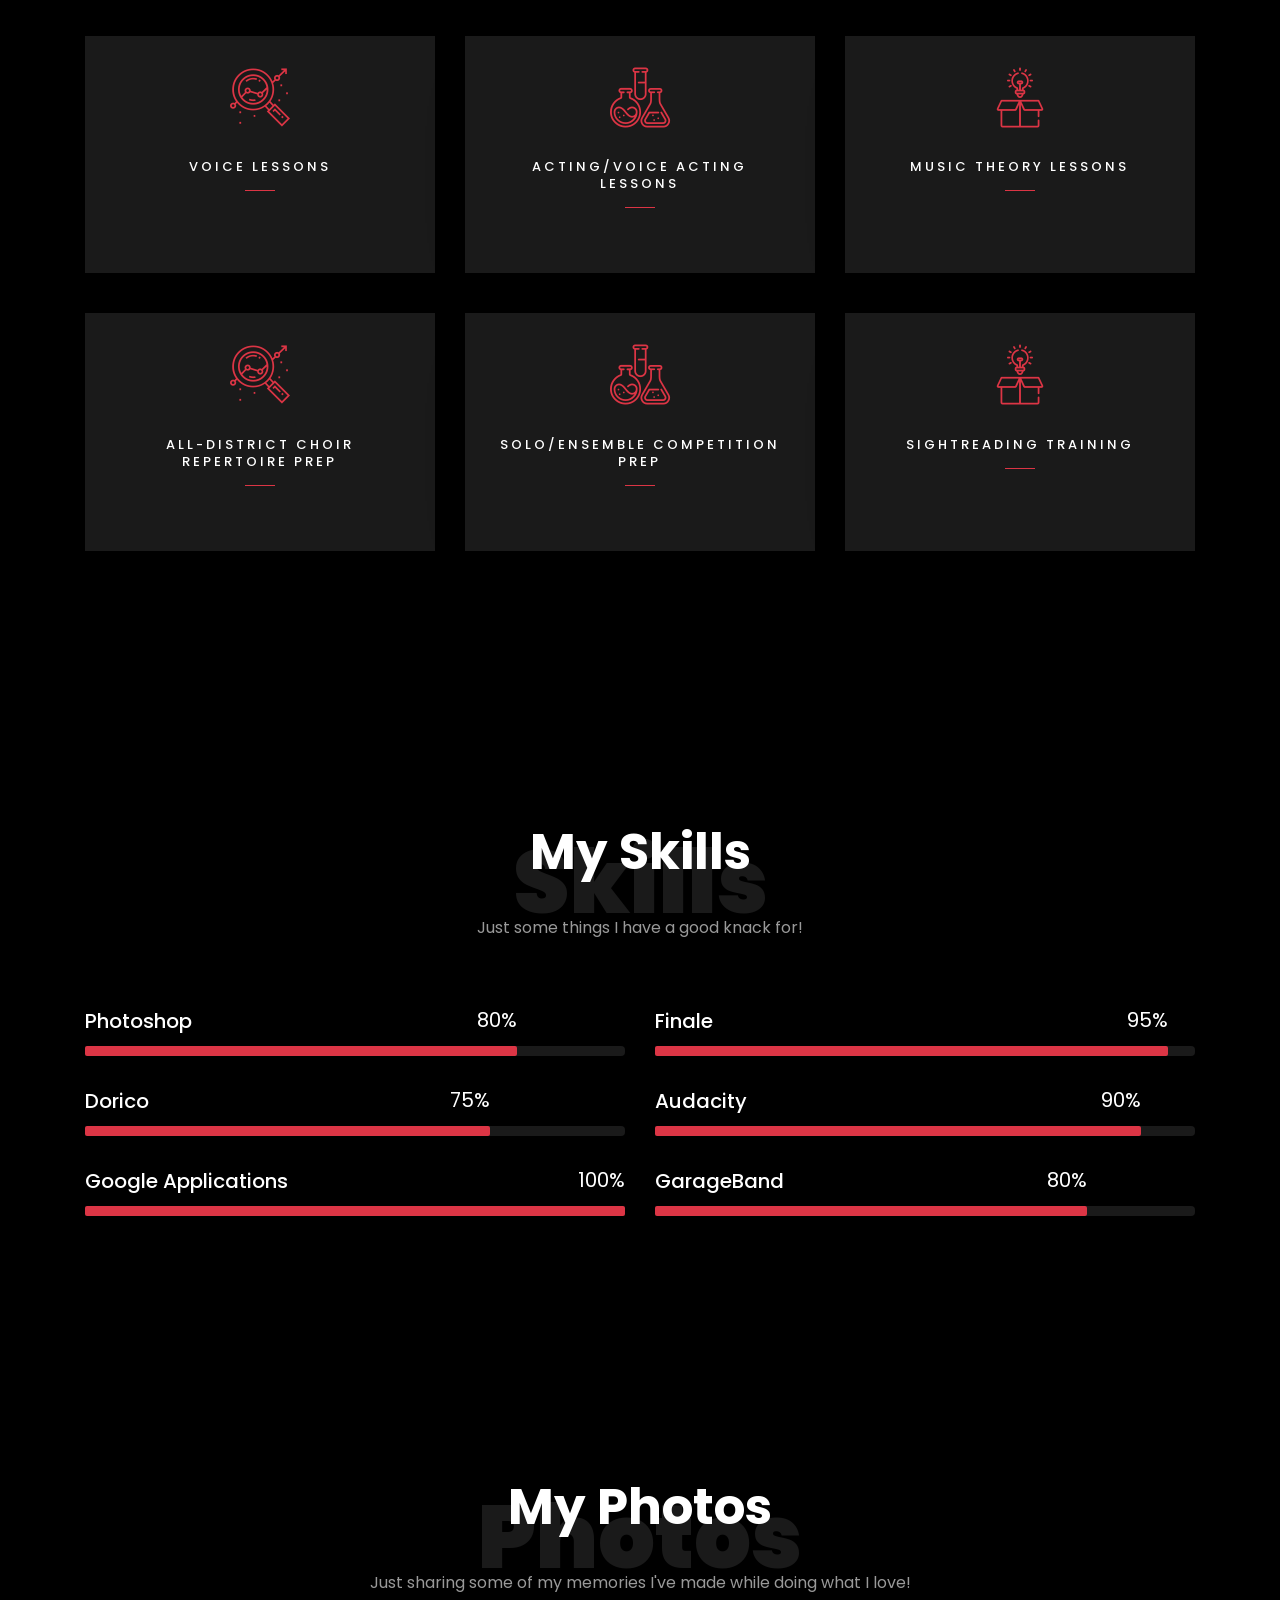
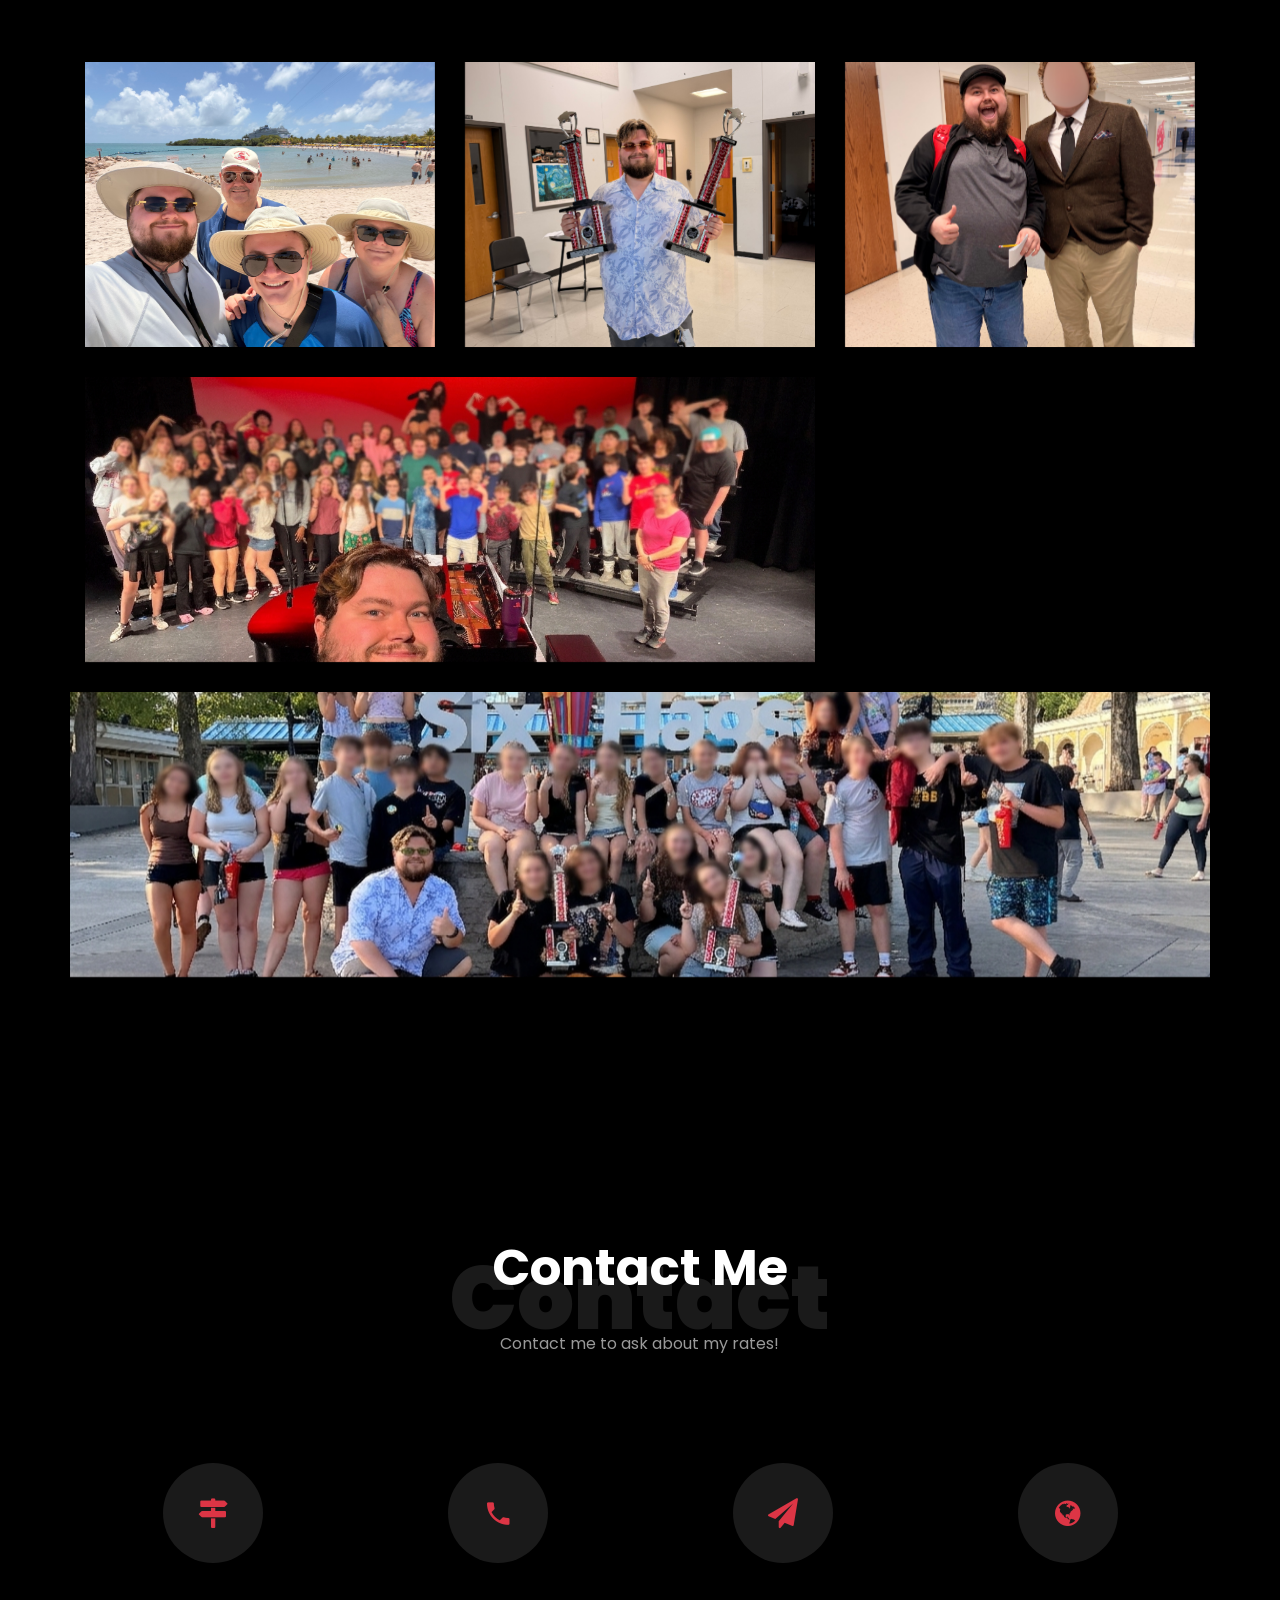
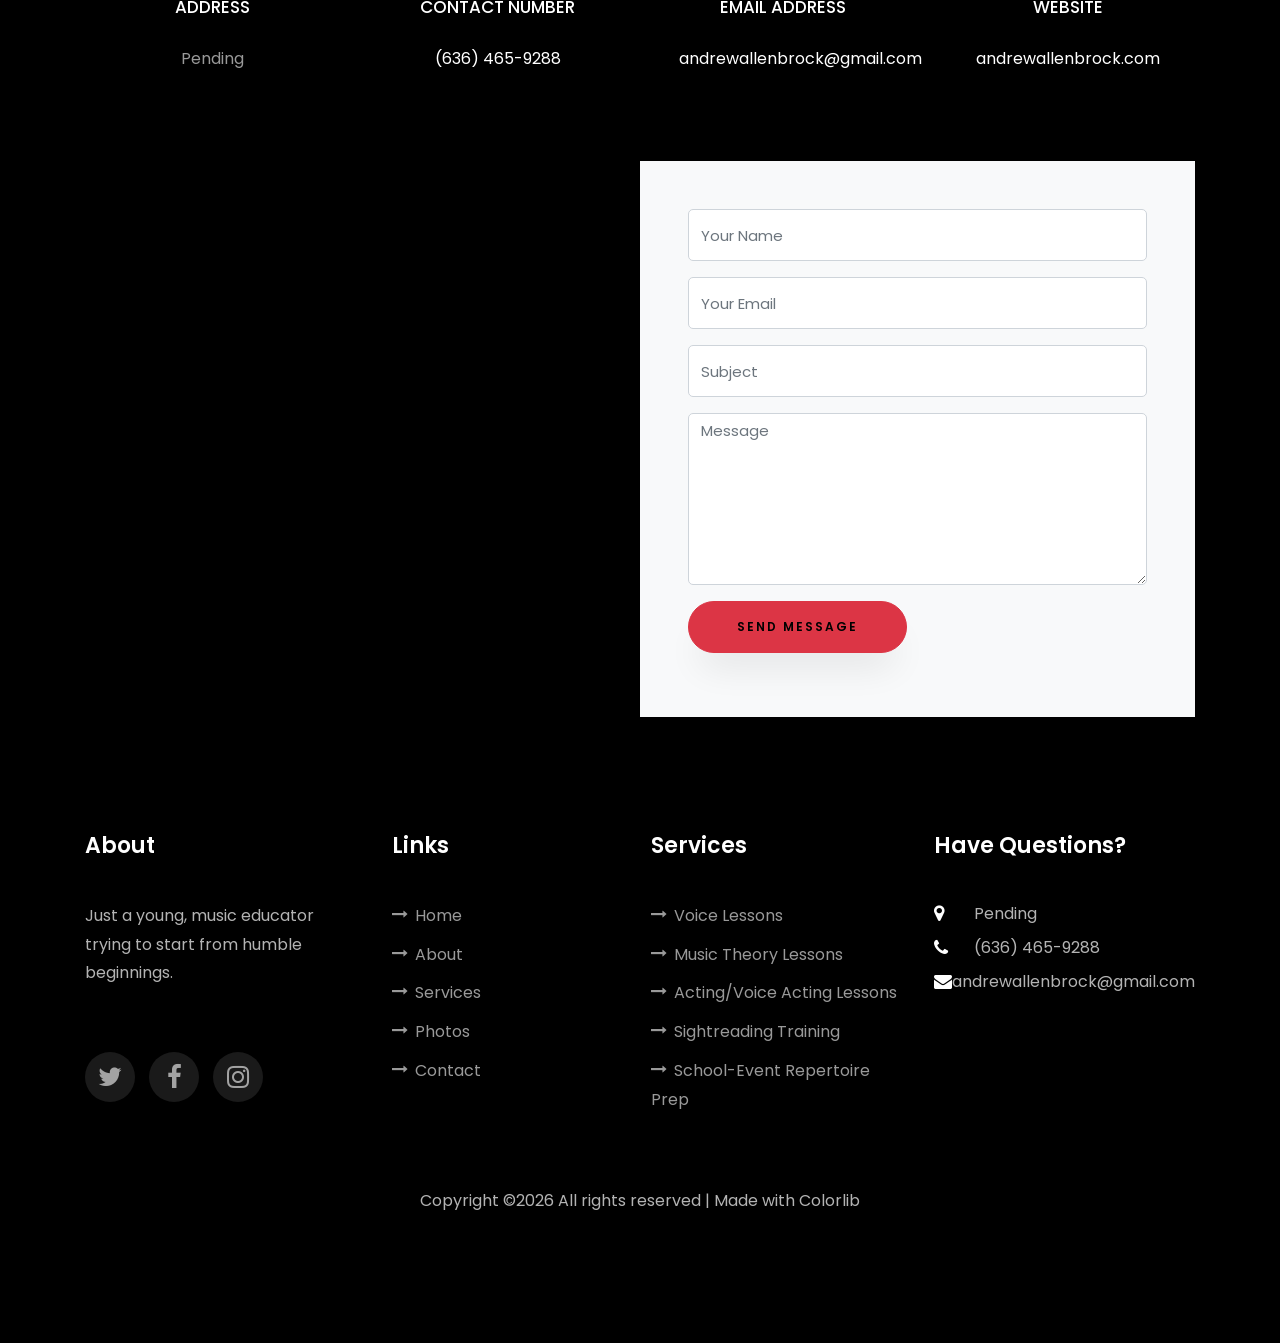
==== commit 820791cd: "Update index.html" ====
--- a/index.html
+++ b/index.html
@@ -6,8 +6,10 @@
     <meta name="viewport" content="width=device-width, initial-scale=1, shrink-to-fit=no">
     
     <link href="https://fonts.googleapis.com/css?family=Poppins:100,200,300,400,500,600,700,800,900" rel="stylesheet">
-
-    <link rel="stylesheet" href="css/open-iconic-bootstrap.min.css">
+	
+	<link rel="icon" href="favicon.ico" type="image/x-icon">
+    
+	<link rel="stylesheet" href="css/open-iconic-bootstrap.min.css">
     <link rel="stylesheet" href="css/animate.css">
     
     <link rel="stylesheet" href="css/owl.carousel.min.css">
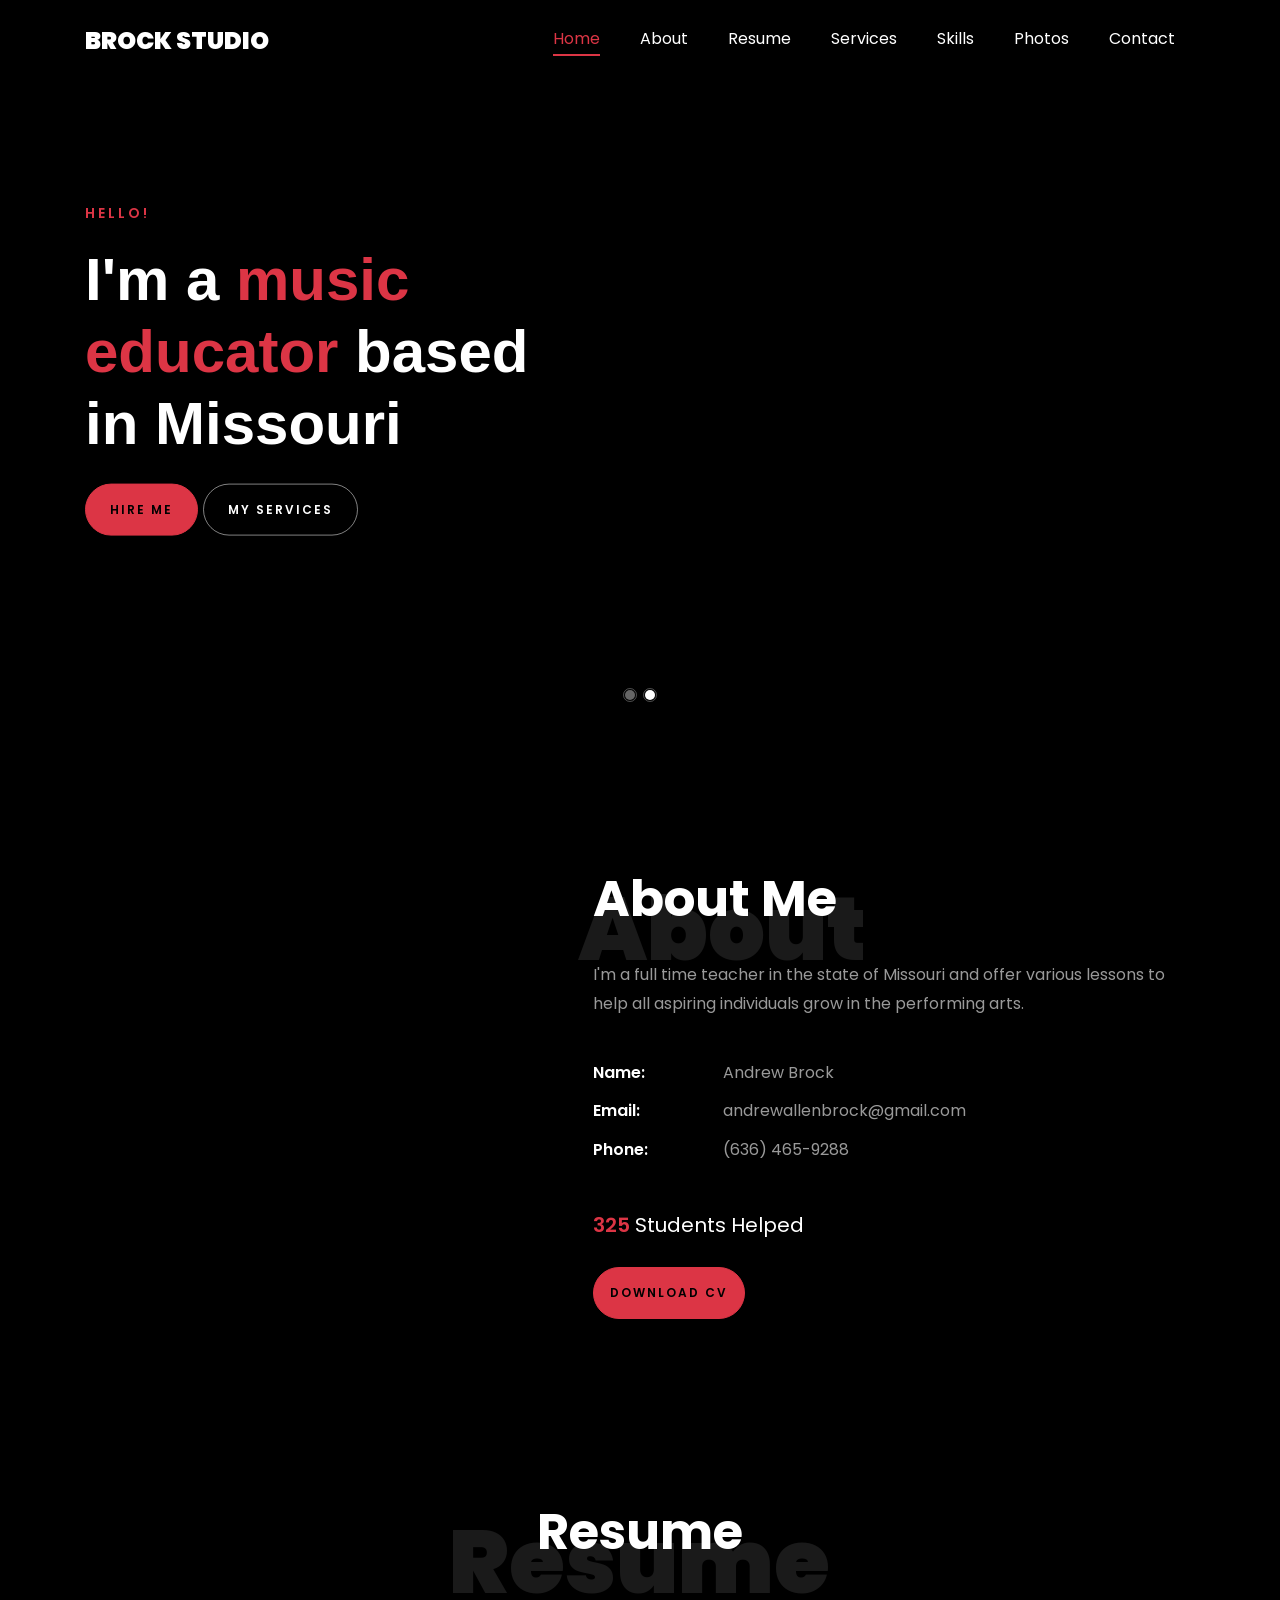
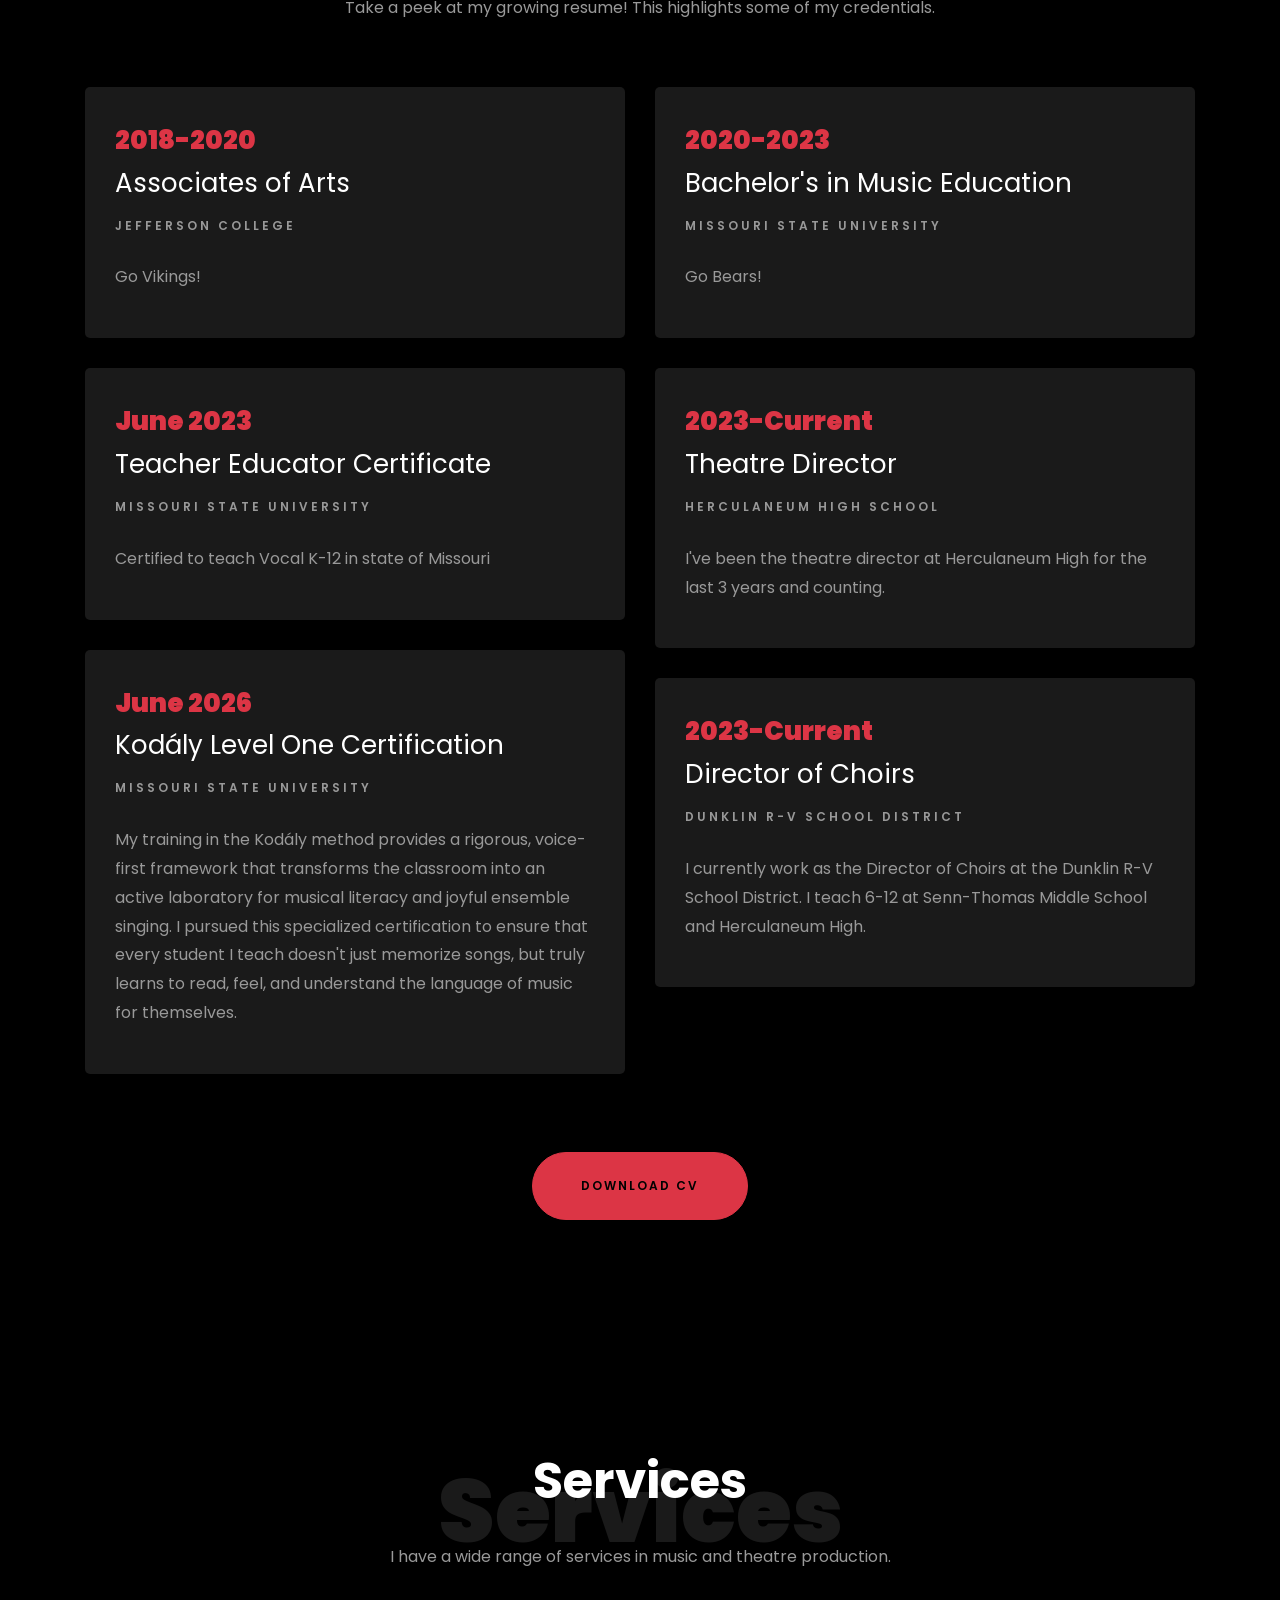
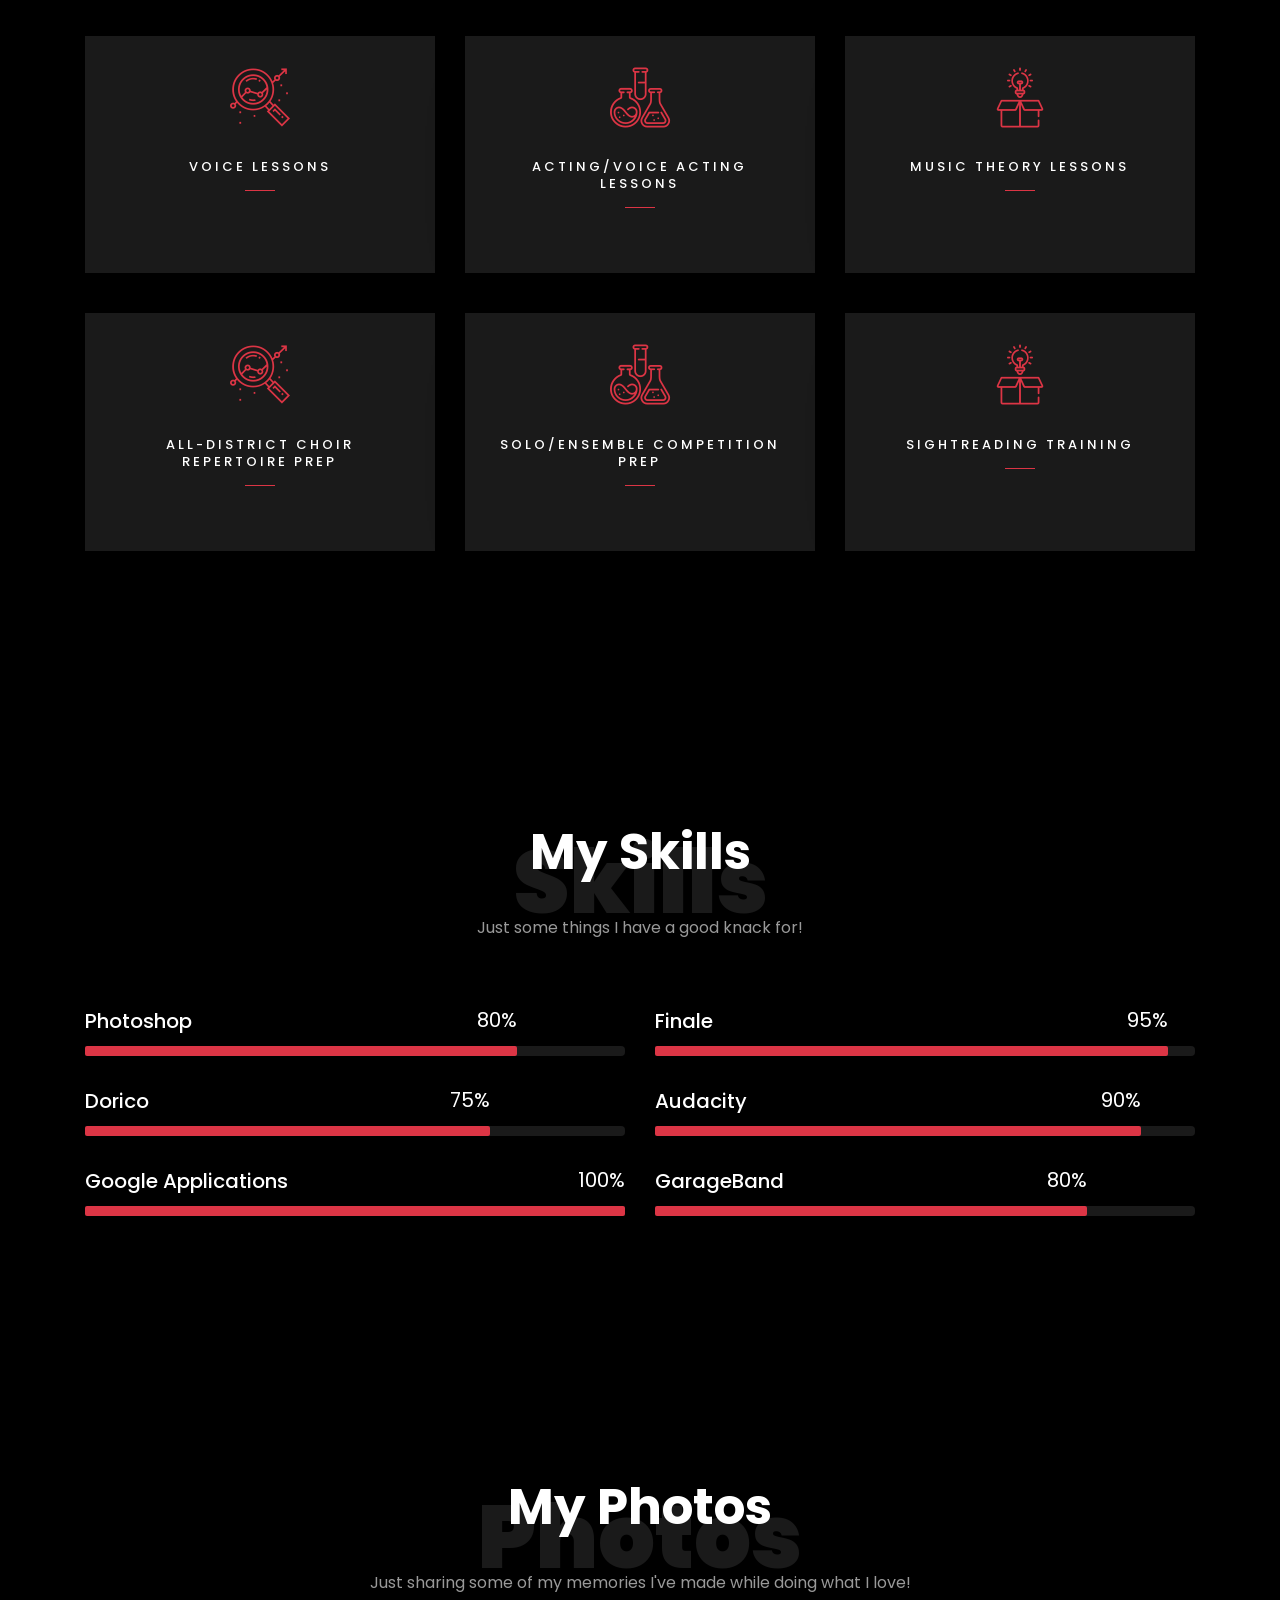
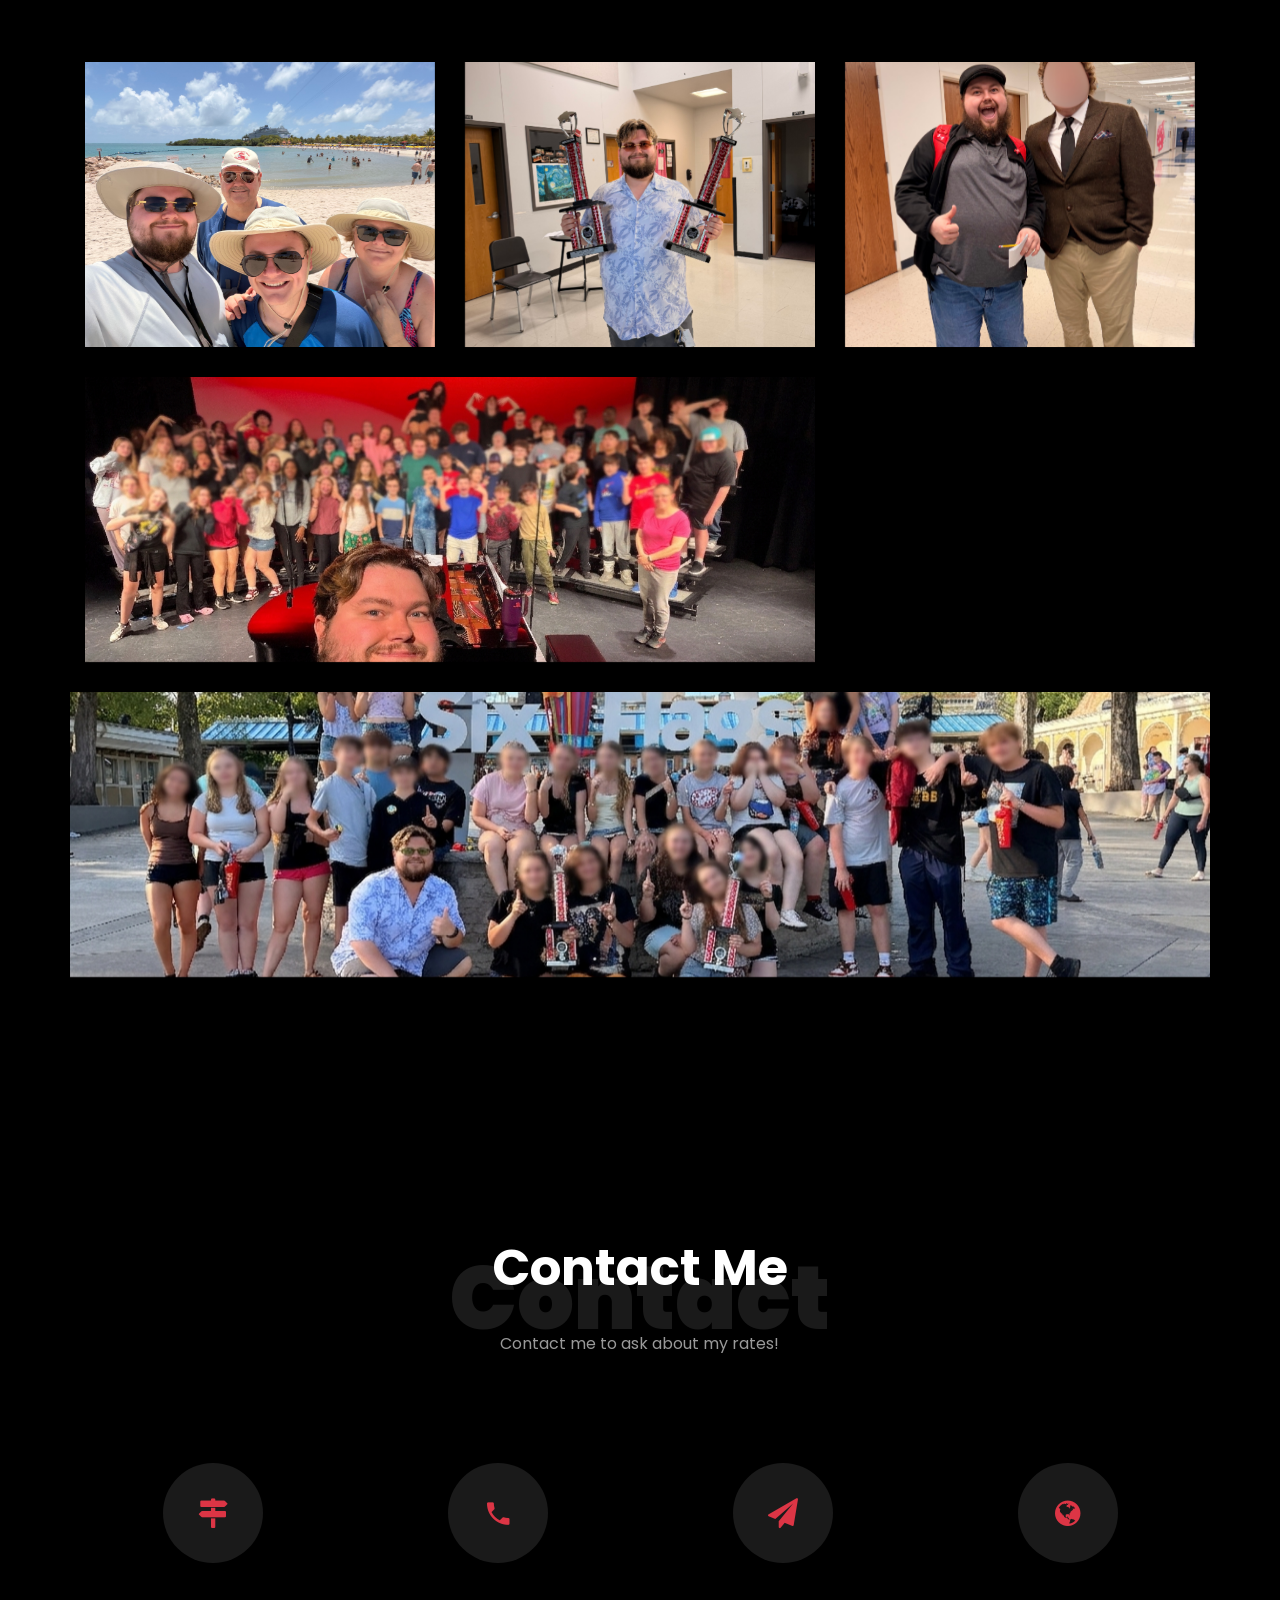
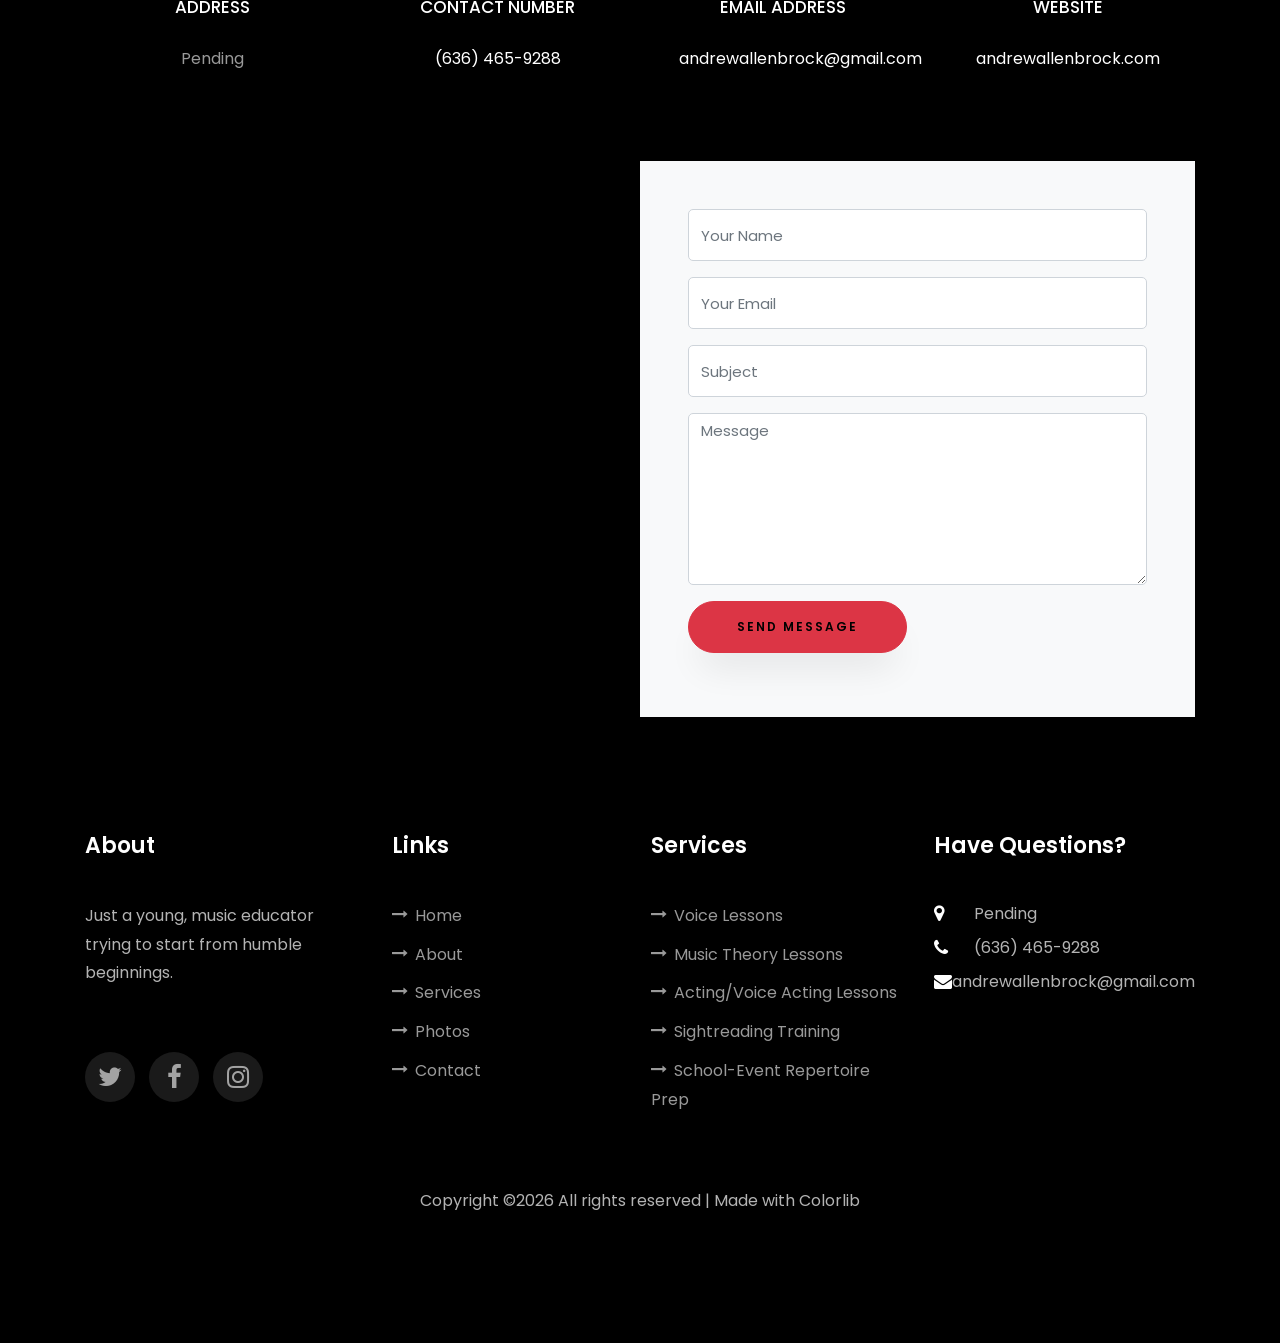
==== commit 7a8c67b6: "Update index.html" ====
--- a/index.html
+++ b/index.html
@@ -7,7 +7,7 @@
     
     <link href="https://fonts.googleapis.com/css?family=Poppins:100,200,300,400,500,600,700,800,900" rel="stylesheet">
 	
-	<link rel="icon" href="favicon.ico" type="image/x-icon">
+	<link rel="icon" href="/favicon.ico" type="image/x-icon">
     
 	<link rel="stylesheet" href="css/open-iconic-bootstrap.min.css">
     <link rel="stylesheet" href="css/animate.css">
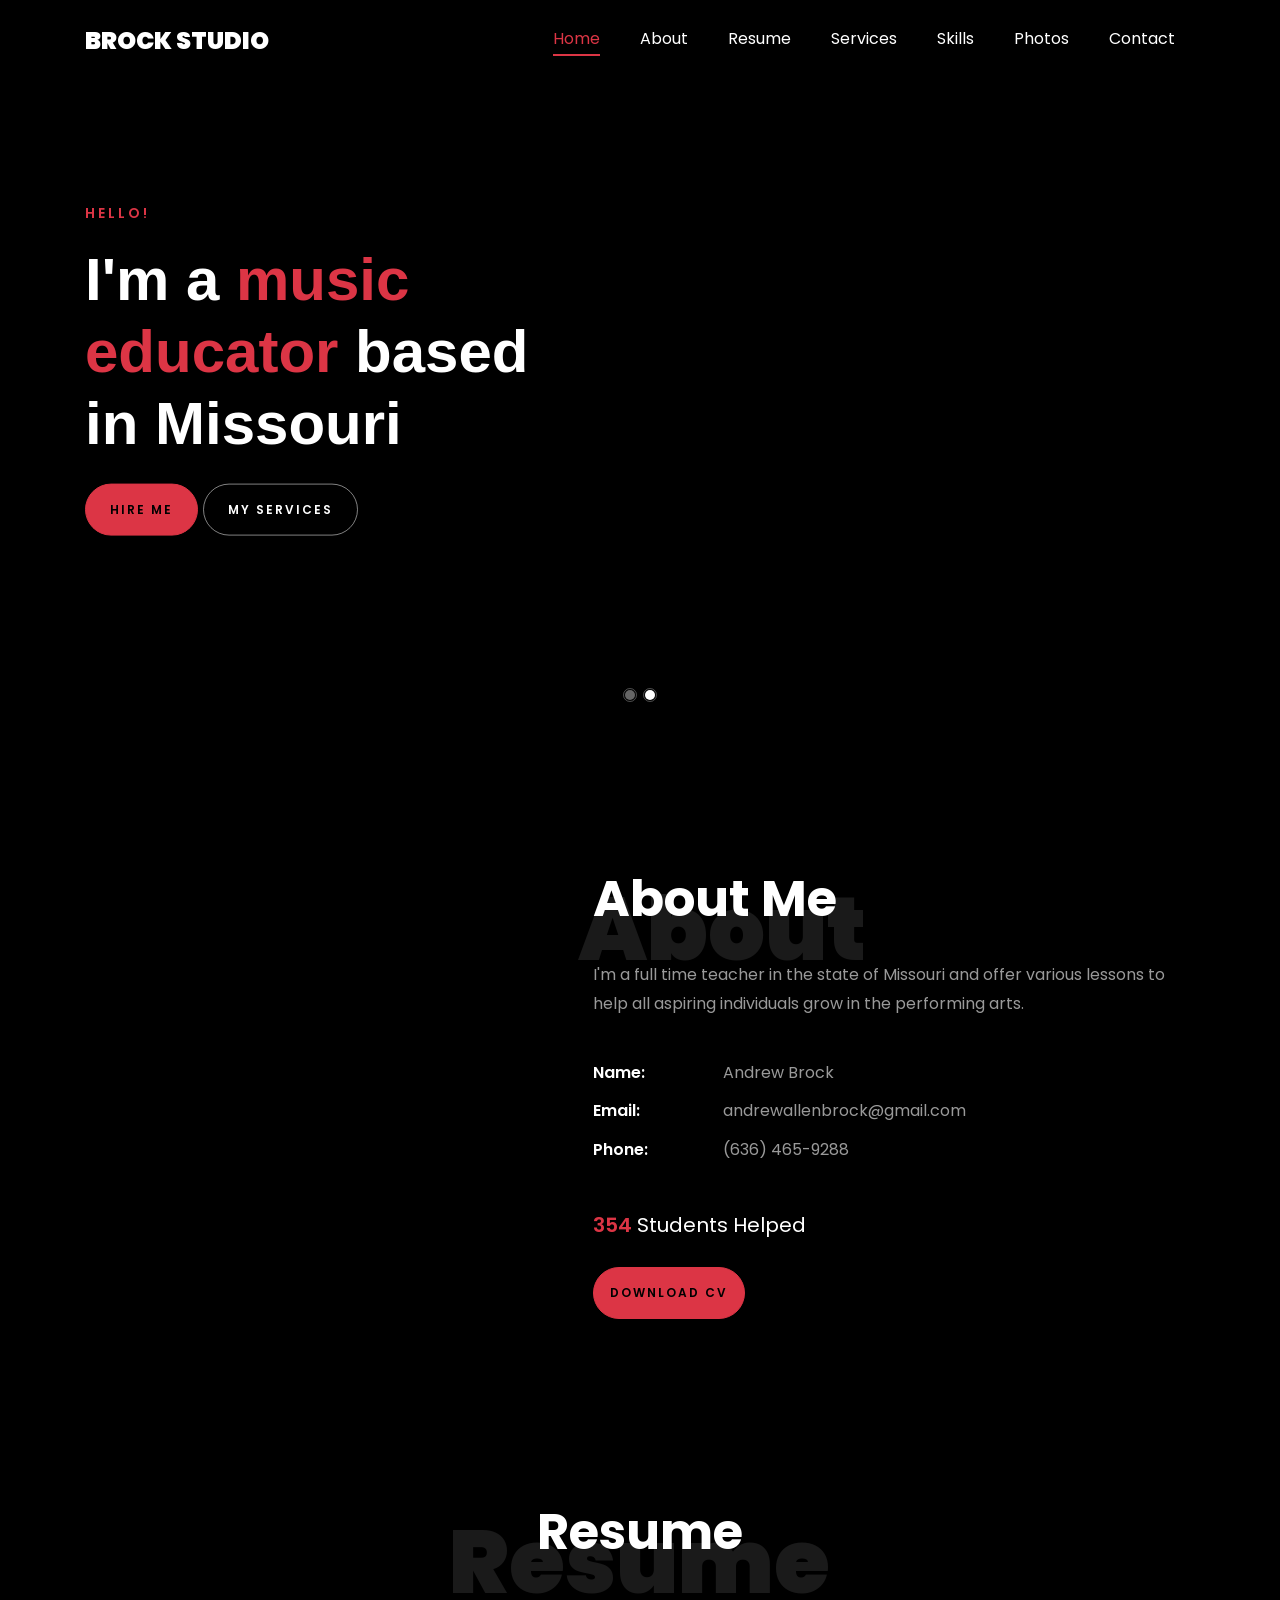
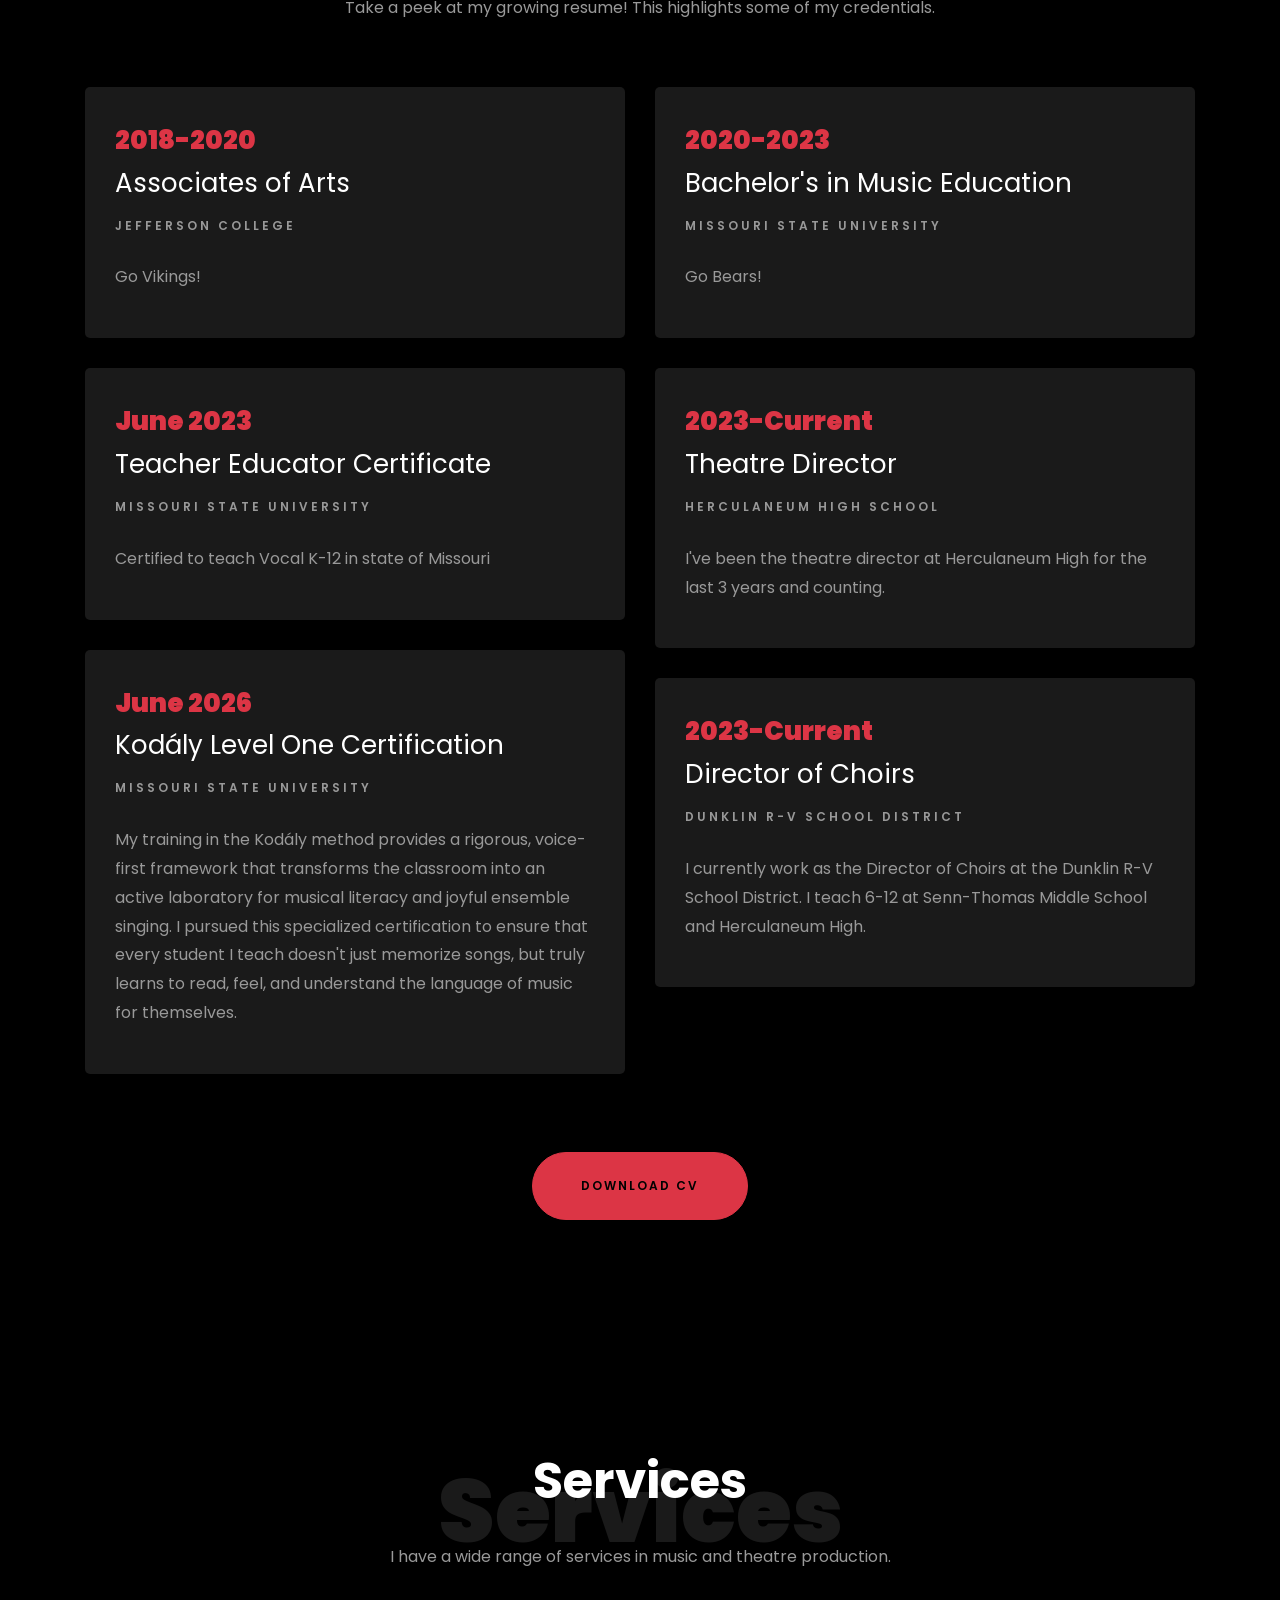
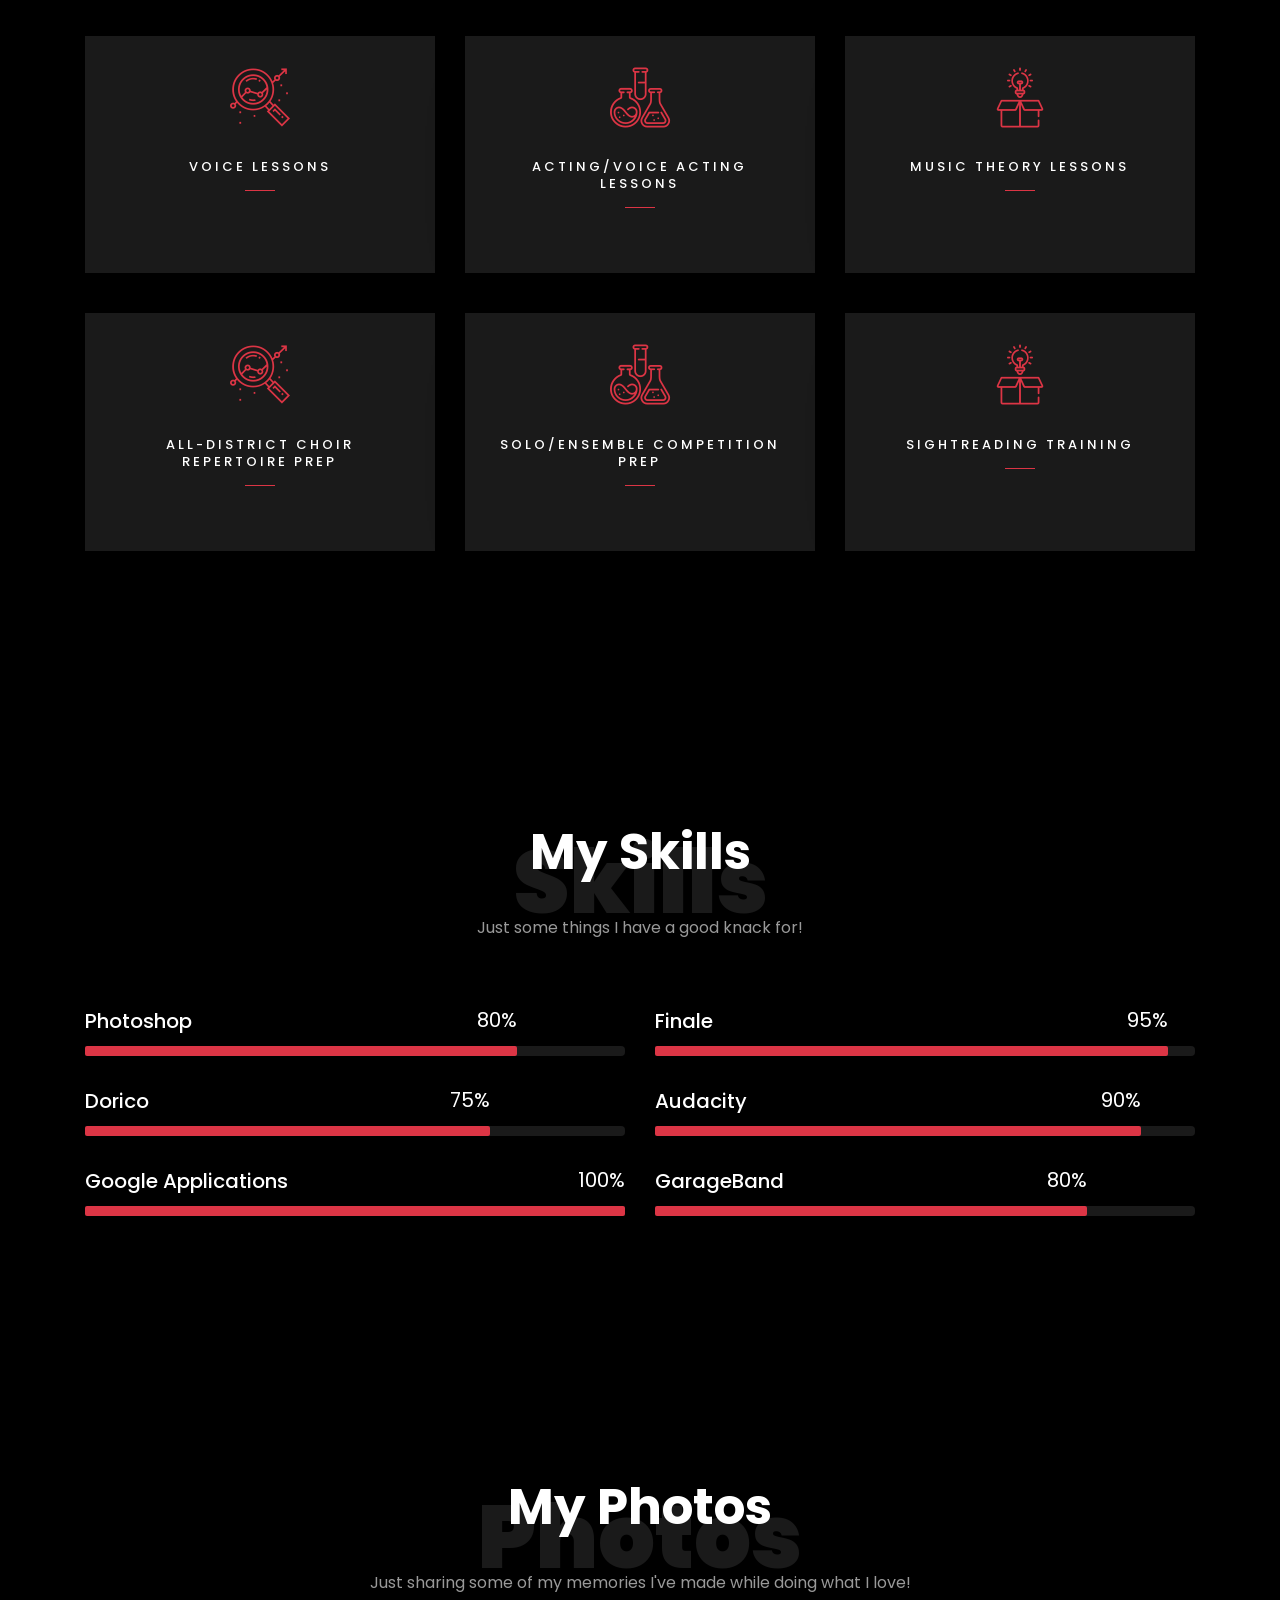
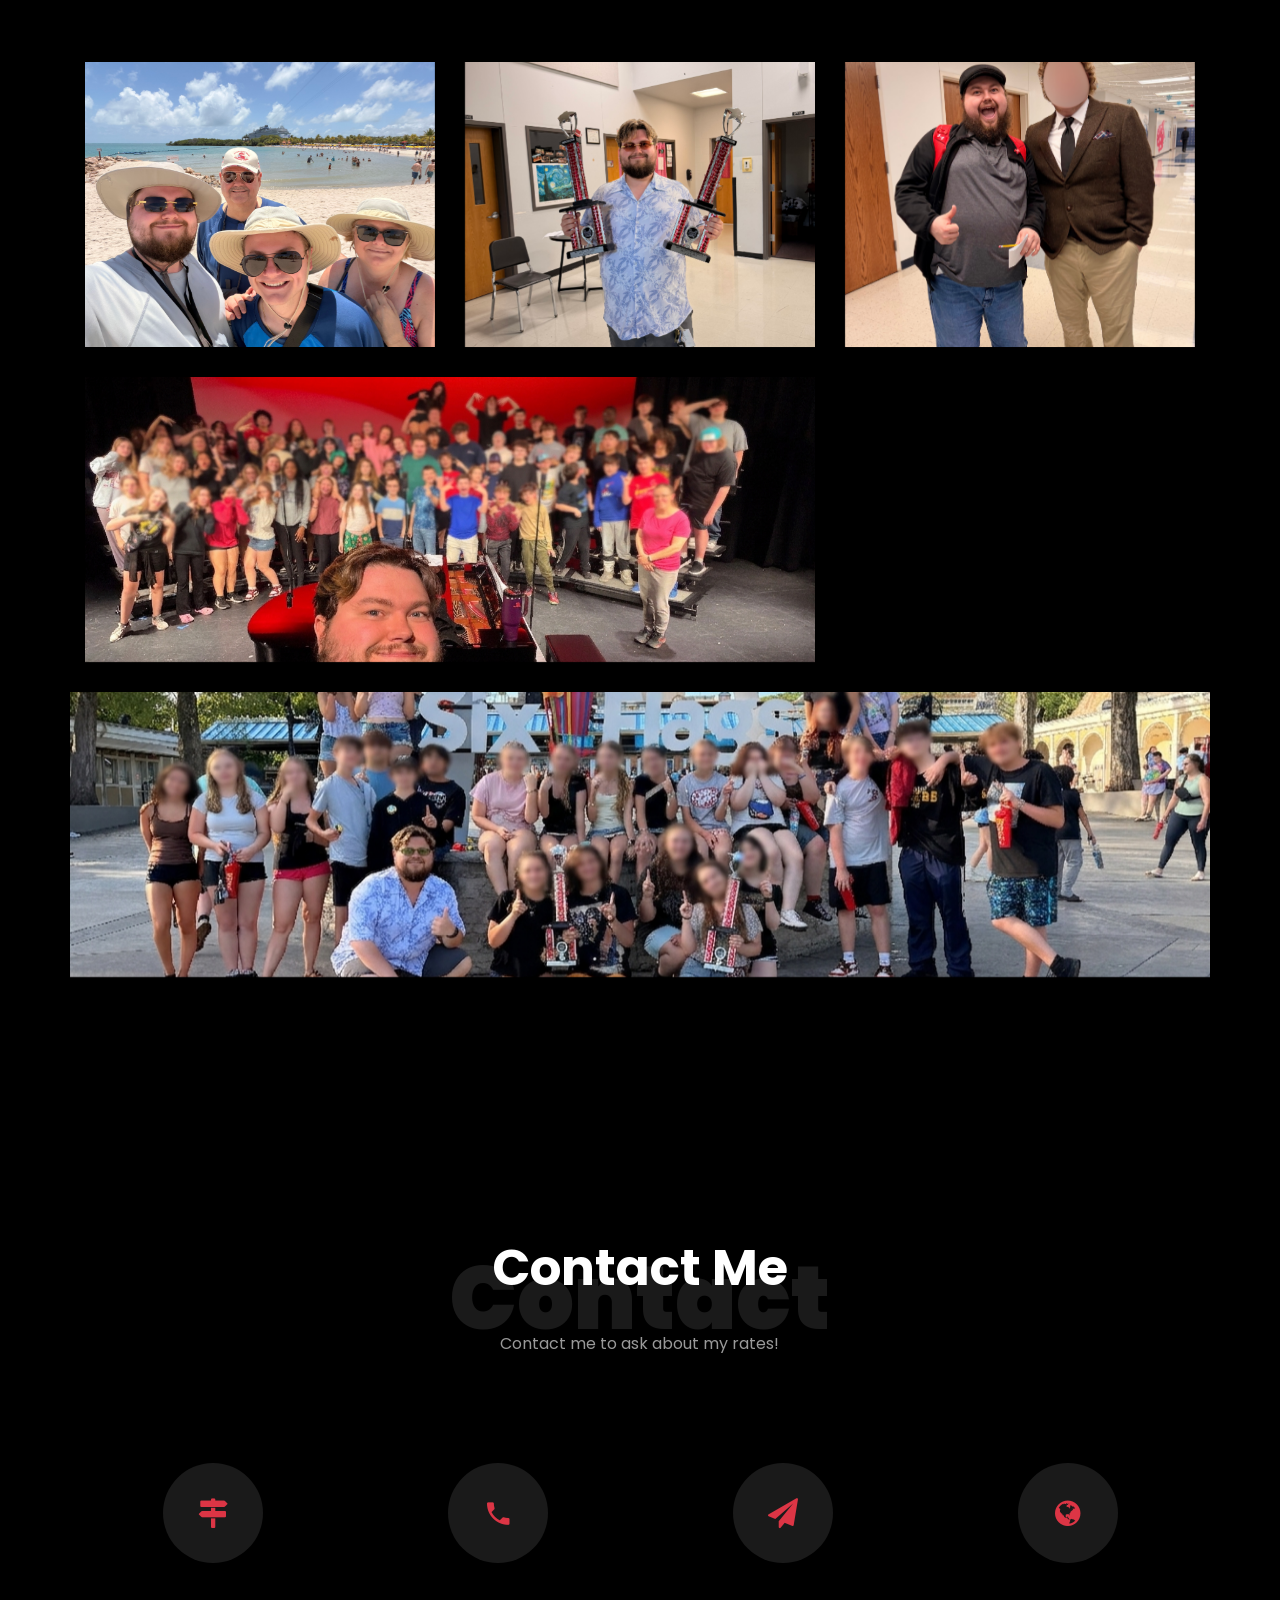
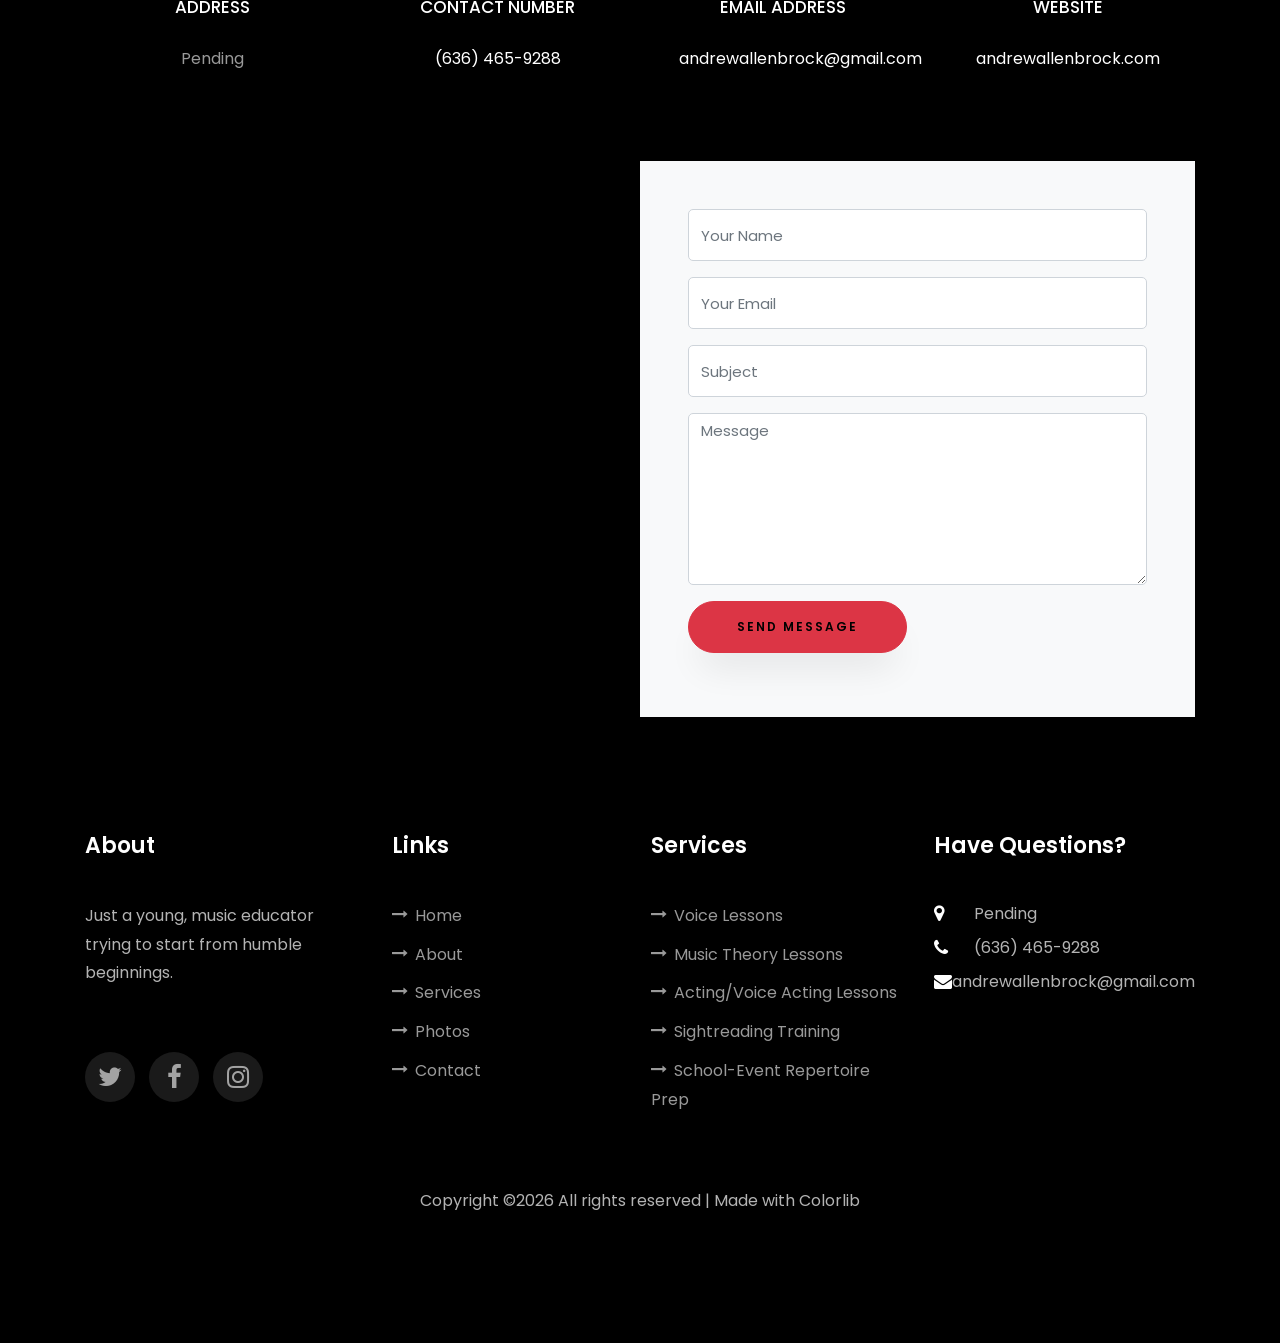
==== commit d599340c: "Update index.html" ====
--- a/index.html
+++ b/index.html
@@ -7,7 +7,7 @@
     
     <link href="https://fonts.googleapis.com/css?family=Poppins:100,200,300,400,500,600,700,800,900" rel="stylesheet">
 	
-	<link rel="icon" href="/favicon.ico" type="image/x-icon">
+	<link rel="icon" type="image/x-icon" href="/favicon.ico">
     
 	<link rel="stylesheet" href="css/open-iconic-bootstrap.min.css">
     <link rel="stylesheet" href="css/animate.css">
